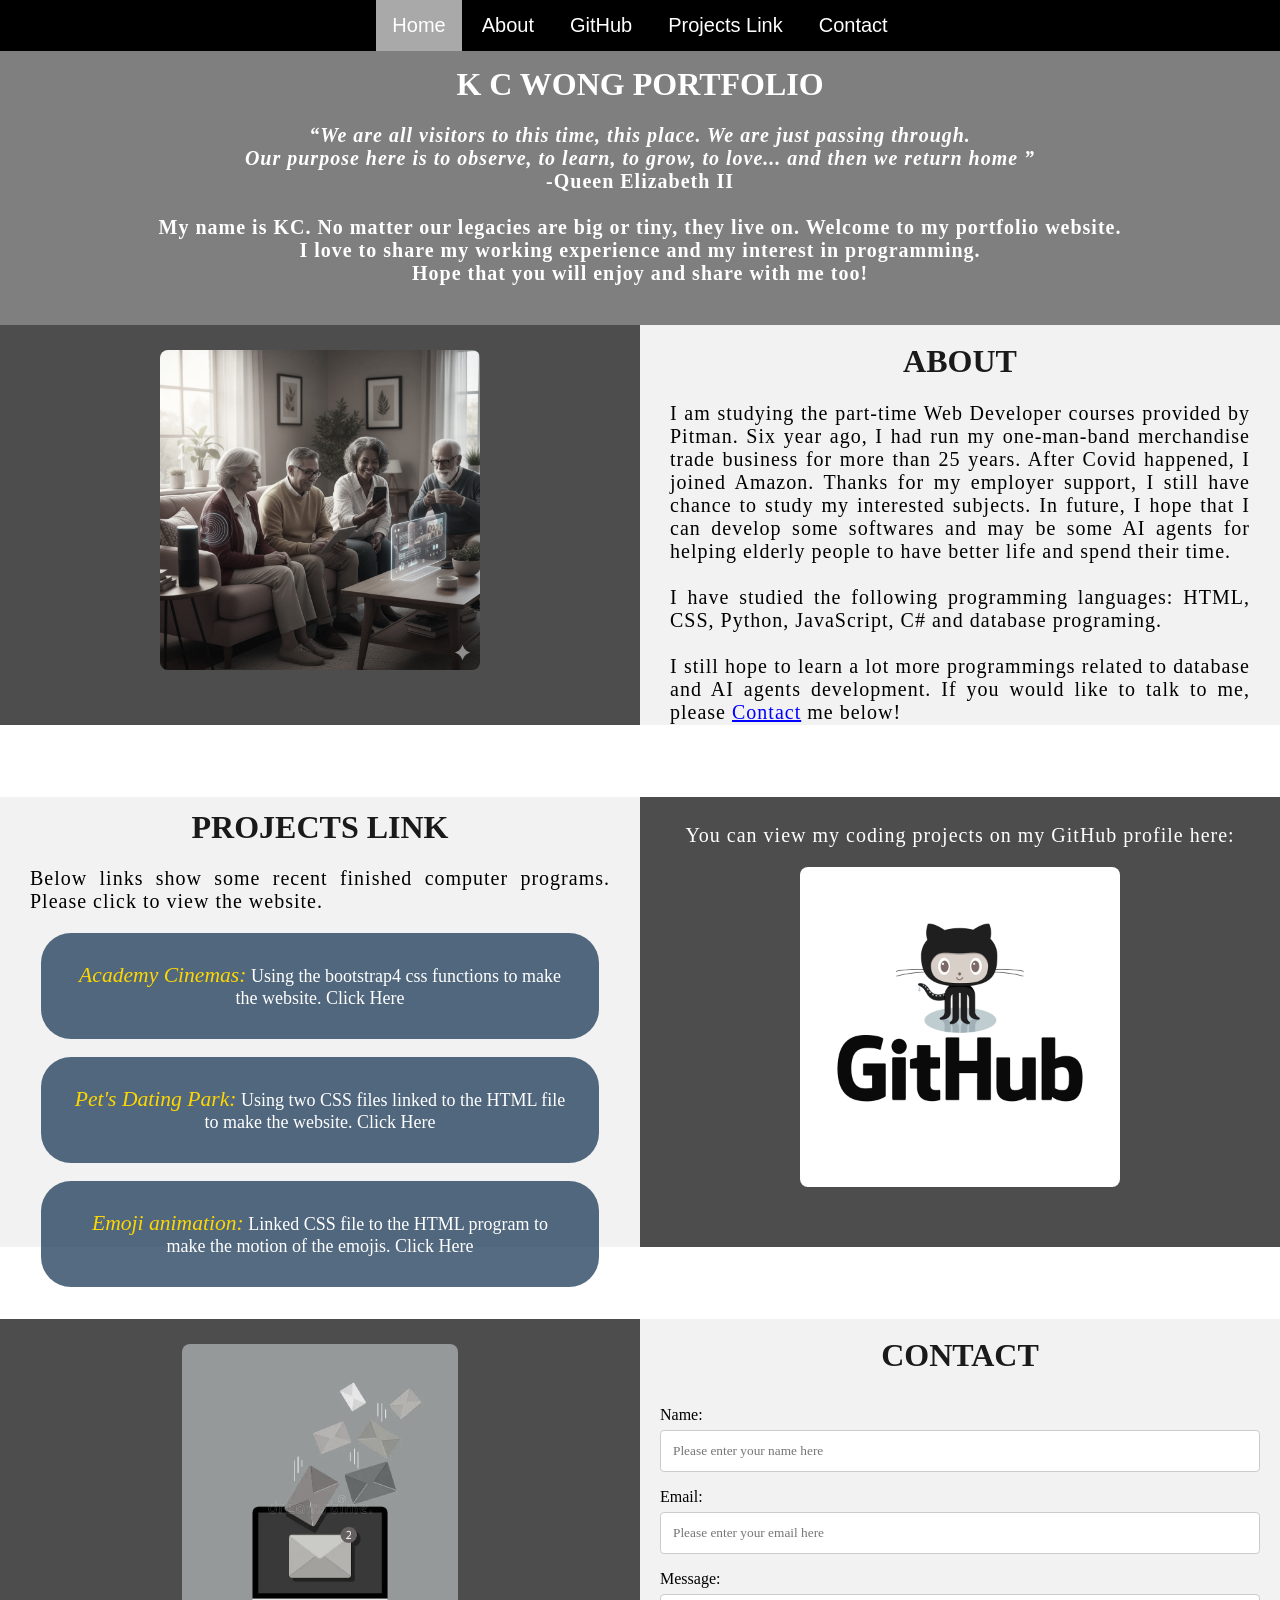
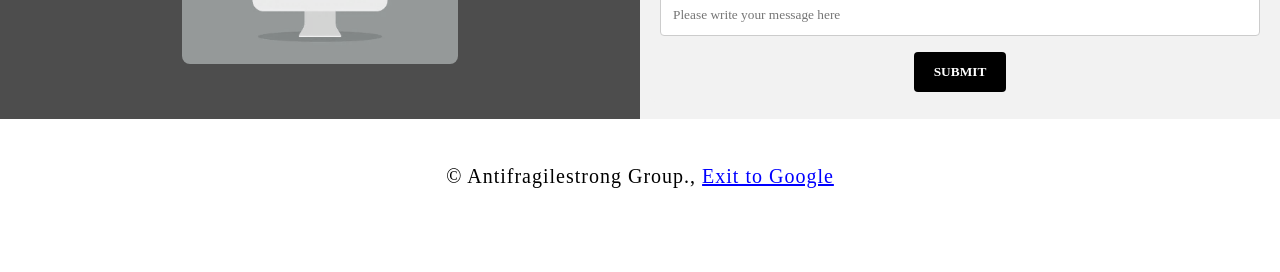
==== index.html @ 7078ecfb "Add a portfolio site Add KC Wong's Portfolio website to Github." ====
<!DOCTYPE html>
<html>
    <!--Head-->
    <head>
        <meta charset="UTF-8">
        <meta name="viewport" content="width=device-width" />
        <title>KC Wong Portfolio</title>
        <link rel="stylesheet" type="text/css" href="./css/portfolio.css">
    </head>

    <!--Body-->
    <body class="Background">
        
        <!--Navbar-->
        <div class="Navbar">
            <a class="active" href="#Home">Home</a>
            <a href="#About">About</a>
            <a href="#GitHub">GitHub</a>
            <a href="#ProjectsLink">Projects Link</a>
            <a href="#Contact">Contact</a>
        </div>

        <!--Breaks inserted to add space between navbar and the first heading-->
        <br>
        <br>

        <!--Background video-->
        <div id="Home">
            <video autoplay muted loop id="Typing_Video">
                <source src="./images/video/Mount.mp4" type="video/mp4">
                <!--Display message if video fails to run-->
                Your browser does not support HTML5 video.
            </video>
        </div>

        <!--Video text-->
        <div class="Video_Text">
            <h1 class="white-text">K C Wong Portfolio</h1>
            <strong>
                <p class="center">
                    <q>We are all visitors to this time, this place. We are just passing through. 
                        <br>Our purpose here is to observe, to learn, to grow, to love... and then we return home
                    </q>
                    <br> -Queen Elizabeth II 
                    <br>
                    <br> My name is KC. No matter our legacies are big or tiny, they live on. Welcome to my portfolio website. 
                    <br> I love to share my working experience and my interest in programming.
                    <br> Hope that you will enjoy and share with me too! 
                </p>
            </strong>
        </div>

        <!--About section-->
        <div class="Row" id="About">
            <!--Left column-->
            <div class="Column_2">
                <img src="./images/ElderlyAI.png" alt="Elderly ai picture">
            </div>
            <!--Right column-->
            <div class="Column_1">
                <h1>About</h1>
                <p>
                    I am studying the part-time Web Developer courses provided by Pitman. Six year ago, I had run my one-man-band merchandise trade business for more than 25 years. After Covid happened, I joined Amazon. Thanks for my employer support, I still have chance to study my interested subjects. In future, I hope that I can develop some softwares and may be some AI agents for helping elderly people to have better life and spend their time.  
                    <br>
                    <br>I have studied the following programming languages: HTML, CSS, Python, JavaScript, C# and database programing. 
                    <br>
                    <br>I still hope to learn a lot more programmings related to database and AI agents development. If you would like to talk to me, please <a href="#Contact">Contact</a> me below!
                </p>
            </div>
        </div>


        <div class="Row">
           <br>
           <br>
           <br>
           <br>
        </div>


        <!--GitHub section-->
        <div class="Row" id="ProjectsLink" id="GitHub">
            <!--Left column-->
            <div class="Column_1 Column_tall">
                 <div class="submenu">
                        <h1>Projects Link</h1>
                        <p>Below links show some recent finished computer programs. Please click to view the website.</p>
                        <a href="./bootstrap4_project/academy_cinemas.html" class="button-link" target="_blank"><span style="font-size: larger; color: gold; font-style: italic;">Academy Cinemas:</span> Using the bootstrap4 css functions to make the website.   Click Here</a>
                        <br>
                        <a href="./HTML_and_CSS/index.html" class="button-link" target="_blank"><span style="font-size: larger; color: gold; font-style: italic;">Pet's Dating Park:</span> Using two CSS files linked to the HTML file to make the website.   Click Here</a>
                        <br>
                        <a href="./project/basic_css_demo_1.html" class="button-link" target="_blank"><span style="font-size: larger; color: gold; font-style: italic;">Emoji animation:</span> Linked CSS file to the HTML program to make the motion of the emojis.   Click Here</a>
                </div>                    
            </div>
        
          
            <!--Right column-->
            <div class="Column_2 Column_tall" id="GitHub">
                <p class="center white-text">You can view my coding projects on my GitHub profile here:</p>
                <a href="https://github.com/antifragilestong" target="_blank"><img height="50%" src="./images/GitHub.png" alt="GitHub Logo"></a>
            </div>
        </div>

        <div class="Row">
           <br>
           <br>
           <br>
           <br>
        </div>




        <!--Contact section-->
        <div class="Row" id="Contact">
            <!--Contact image, left column-->
            <div class="Column_2">
                <img src="./images/emailbox.png" alt="Contact_Image">
            </div>
            <!--Contact form, right column-->
            <div class="Column_1">
                <h1>Contact</h1>
                <!--This specifies where and how to send the form data; we are leaving it blank-->
                <form action="https://formspree.io/f/xbdzvqbn" method="POST"> <!-- Here we are utilizing a 3rd party service to submit the contact form data, insert your formspree endpoint in the action attribute -->
                    <label>Name:</label>
                        <input type="text" id="Name" name="Name" placeholder="Please enter your name here">
                    <label>Email:</label>
                        <input type="text" id="Email" name="Email" placeholder="Please enter your email here">
                    <label>Message:</label>
                        <input type="text" id="Message" name="Message" placeholder="Please write your message here">
                        <input type="submit" value="SUBMIT">
                </form>
            </div>
        </div>

        <!--Footer section-->
        <footer>
            <p>
                <p class="center">&copy Antifragilestrong Group., <a href="https://www.Google.com/" target="_blank">Exit to Google</a></p>
                <br>
            </p>
        </footer>
    </body>
</html>
---- css/portfolio.css ----
/***** GENERAL STYLING *****/
/* Body */
body {
    margin: 0%  /* This ensures our site displays all the way to the edge of the browser screen */
}

/* Heading 1 elements */
h1 {
    text-transform: uppercase; /* Capitalizing all h1 headings */
    font-family: "Trebuchet MS", Optima; /* Sets the font family of all h1 headings */
    text-align: center; /* Centering all h1 elements */
    margin-top: 0.8%; /* Adds a small margin above h1 elements */
    color: #1a1a1a; 
}

/* Heading 1 element hover effect */
h1:hover {
    filter: grayscale(5%); /* Adds a slightly gray filter to the h1 headings when hovered over */
    transform: scale(1.1); /* When the h1 elements are hovered over they increase in size by 1.1 */
    transition: transform 1s; /* This causes the transformation to last 1 second */
}

/* Styling for portfolio title text */
.white-text {
    color: #fff; /* This is used to change the color of the portfolio title text */
}

/* Paragraph elements */
p {
    font-family: Perpetua, Rockwell Extra Bold;
    text-align: justify; /* Justify text within paragraph elements */
    letter-spacing: 1px; /* This expands the text slightly */
    font-size: 20px;
    padding-left: 20px; /* Adds padding to the left of the paragraph element */
    padding-right: 20px; /* Adds padding to the right of the paragraph element */
}

/* Paragraph element hover effect */
p:hover {
    transition: transform 1s; /* This makes the transform effect last 1 second */
	transform: scale(1.01); /* This makes the paragraphs increase slightly in size when hovered over */
}

/* Center class - this applies to all elements with the class "center" */
.center {
    text-align: center; /* This center aligns the text */
}

/* Center class hover effect - This only affects the quote, github link, and footer */
.center:hover {
    transition: transform 2s; /* This makes the transform effect last 2 seconds */
    transform: scale(1.1); /* This makes the elements with class "center" increase in size by 1.1 when hovered over */
}

/* Anchor elements */
a {
    color: blue; /* This ensures all links are blue */
}

/* Quotation elements */
q {
    font-style: italic; /* This makes the quote italicized */
}

/* Image elements */
img {
    filter: grayscale(75%); /* This rids our pictures of 75% of their color */
    border-radius: 8px; /* Gives all images slightly rounded corners */
    max-width: 100%; /* Ensures all images stay within the width of their container */
    height: 320px; /* Sets the height of all images */
    display: block; /* By specifying block display we can ensure our images are able to be centered */
    margin-left: auto; /* In combination with "margin-right: auto" this centers all images */
    margin-right: auto;
}

/* Image element hover effects */
img:hover {
	filter: grayscale(0%);  /* Brings back most of the image's color when hovered over */
    transition: transform 1s; /* Transition lasts 1 second */
	transform: scale(1.1); /* Image is increased slightly when hovered over */
}

/* The @media rule is used in media queries to apply different styles for different media/types of devices */
/* On screens 576px and smaller the images will be 100px tall and centered vertically in the column */
@media screen and (max-width: 576px) {
    img {
        height: 100px;
        margin-top: 60px;
    }
}

/* Styling for footer element */
footer {
    padding: 2%; /* This gives the footer padding that is equal to 2% of the width of the element's area */
    background-color: white;
}
/***** END OF GENERAL STYLING *****/

/***** NAVBAR STYLING *****/
.Navbar {
    overflow: hidden; /* This ensures that any content that overflows beyond the boundary of our nav bar is not displayed */
    background-color: black; /* This colors the navbar black */
    position: fixed; /* This keeps the navbar at the top of the screen as we scroll */
    top: 0; /* This ensures no space is displayed above the navbar */
    width: 100%; /* This makes the navbar span the entire width of the page */
    z-index: 100; /* This ensures other elements don't display over the navbar */
    -webkit-animation: moveNav 1.2s; /* This applies the moveNav animation below for Safari 4.0 - 8.0 */
    animation: moveNav 1.2s; /* This applies the moveNav animation for all other browsers */
    text-align: center;
    display: block;
    margin: 0% auto;      /*center alignment*/
    max-height: 340px;

    /*
    max-height: 340px;
    margin: 0% auto;      /*center alignment*/
    /*
    content: " ";
    width: 100%;
    position: fixed;
    z-index: 100;

    */


}

/* moveNav animation effect for moving the nav bar in from the left of the screen */
@keyframes moveNav {
    from {left: -100vw;} /* The navbar is starting off screen to the left */
    to {left: 0vw;} /* This moves the navbar into place on the screen */
}

/* Navbar links */
.Navbar a {
    float: none ; /* This specifies that the text floats on the left on the navbar */
    display: inline-block; /* This ensures that other text will be displayed on the same line or row, instead of a new line */
    color: white; /* This is the font color for text on our navbar */
    padding: 14px 16px; /* This adds padding around our text */
    text-decoration: none; /* This gets rid of the underlines under the text on our navbar */
    font-family: Avant Garde, Helvetica; /* This specifies the font family for text on our navbar */
    font-size: 20px; /* This specifies the font size for text on our navbar */
    text-align: center; /* This centers the text within its container */
    position: relative; /* This sets the text relative to its normal positioning, allowing us to use the animation below */
    -webkit-animation: moveNavText 1s; /* Animation for Safari 4.0 - 8.0 */
    animation: moveNavText 1s; /* Applies the moveNavText animation for 5.75s */ 
}

/* moveNavText animation effect for moving the navbar text from above the view to the navbar */
@keyframes moveNavText {
    from {top: -100vw;} /* This sets the navbar text 100% above the viewport */
    to {top: 0vw;} /* This lowers the navbar text onto the navbar */
}

/* Screens 576px and smaller will display navbar links equally distributed */
@media screen and (max-width: 576px) {
    .Navbar a{
        width: 25%; /* This makes each link take up 1/4 of the navbar */
        font-size: 12px;
    }
}

/* Navbar hover effects */
.Navbar a:hover {
    background-color: #f4f4f4; /* Defines the background color that will display when you hover over the link */
    color: black; /* This defines the font color that will display when navbar a elements are hovered over */
    font-weight: bold; /* This makes the text on the navbar bold when hovered over */
}

/* Navbar home button */
.Navbar a.active { /* This targets the a element on the navbar with the "active" class */
    background-color: darkgray;
}
/***** END OF NAVBAR STYLING *****/

/***** VIDEO STYLING *****/
/* Formatting for background video */
#Typing_Video {
    position: fixed; /* This fixes the video to the page */
    left: 0%; /* This ensures there is no space between the edge of the video and the edge of the page */
    bottom:0%; /* This ensures no space between the bottom of the video and the bottom of the page */
    min-width: 100%; /* This ensures the video is displayed across the full width of the page */
    z-index: -1; /* This places the video behind the other elements on the page */
}

/* Screens that are 576px and smaller will not display the background video */
@media screen and (max-width: 576px) {
    #Typing_Video {
        display: none;
    }
}

/* Texts over the video */
.Video_Text {
    background: rgba(0, 0, 0, 0.5); /* This provides a semi-transparent background for the text to sit over */
    color: white; /* Makes the font color white */
    width: 100%; /* Ensures the video-text container fills the width of the video */
    padding: 20px; /* This adds padding around the video-text container so that the background goes slightly beyond the text */
    position: relative; /* This sets the text relative to its normal positioning, allowing us to use the animation below */
    -webkit-animation: moveVideoText 3s;
    animation: moveVideoText 3s;
}

/* This animation effect causes the overlay video text to move up from the bottom of the page upon page load */
@keyframes moveVideoText {
    from {top: -100vw;} /* This sets the position of the video text to above the viewport */
    to {top: 0vw;} /* This moves the video text to the normal positioning on the viewport */
}
/***** END OF VIDEO STYLING *****/

/***** TABLE STYLING -  this section covers the styling of the columns and rows within the table *****/
* { /* The asterisk is a universal selector that applies this effect to all elements on the page */
    box-sizing: border-box; /* This creates a box with a border within which we will place most of our text */
} 

.submenu {}
   
    


.Column_1 {
    float: left;
    width: 50%; /* This ensures the column takes up half of the page width */
    padding: 10px;
    padding-top: 1%; /* This ensures there is space between the top of the column and our headings */
    height: 400px; /* This sets the height of the column to 400px -  this may need to be adjusted depending on the text you enter */
    background-color: #f2f2f2; /* Sets the background color of the columns with class Column_1 */
}

/* Screens 576px and smaller will display a scroll bar if the text overflows the column height */
@media screen and (max-width: 576px) {
    .Column_1 {
        overflow: auto;
    }
}

.Column_2 {
    float: left;
    width: 50%;
    padding: 10px;
    padding-top: 1.9%;
    height: 400px;
    background-color: #4d4d4d;
}

/* This class is applied to the columns in the final row, overriding the height and padding to provide more room for the contact form  while keeping the rest of the formatting from Column_1 or Column_2 */
.Column_tall {
    padding-top: 0.5%;
    height: 450px;
}

/* This inserts something after the content of selected elements (in this case the elements with class "Row") */
.Row:after {
	content: ""; /* By leaving this blank, we are allowing the footer (covered lower down) to be displayed - removing it makes the footer overwrite a column */
	display: table; /* The display property specifies the type of display behavior; the table value tells the browser to treat the element as a table */
	clear: both; /* This clears any other elements from floating on the left or the right of an element */
}
/***** END OF TABLE STYLING *****/

/***** CONTACT FORM STYLING *****/
/* input[type=text] targets all text input sections of the contact form */
input[type=text] {
    width: 100%; /* Each input box covers the full width of the container */
    padding: 12px; /* Adds padding within the text box */
    border: 1px solid #ccc; /* Setting a solid border and its color */
    border-radius: 4px; /* Slightly rounds the corners of the text box border */
    box-sizing: border-box; /* This creates a box with a border around the contact form input boxes */
    margin-top: 6px; /* Adds a margin to the top of the text box */
    margin-bottom: 16px; /* Adds a margin to the bottom of the text box */
    resize: vertical; /* This allows the user to resize the text boxes vertically */
    font-family: Perpetua, Rockwell Extra Bold;
}

/* Hover effects for input boxes */
input[type=text]:hover {
    box-shadow: 0 0 5px #00004d inset; /* This creates a blue shadow in the text box when hovered over by the user */
}

/* Submit button */
input[type=submit] {
    background-color: black; /* Sets the background color of the submit button to black */
    color: white; /* Sets the font color of the Submit button to white */
    font-weight: bold; /* Makes the font of the submit button bold */
    padding: 12px 20px; /* Adds padding to the submit button */
    border: none; /* Removes the border from the submit button */
    border-radius: 4px; /* Gives the submit button the same rounded corners as the text boxes */
    cursor: pointer; /* Changes the cursor to pointer when over the submit button */
    display: block; /* Allows the submit button to be centered */
    margin-left: auto; /* In combination with "margin-right: auto" this will center the submit button */
    margin-right: auto;
    font-family: Perpetua, Rockwell Extra Bold;
}

/* Hover effect for submit button */
input[type=submit]:hover {
    background-color: white; /* Turns the background of the submit button white when the user hovers over it */
    color: black; /* Turns the font black when hovered over */
    transform: scale(1.5); /* Makes the button increase 1.5 times in size */
    transition: transform 1.5s; /* Makes the transform effect last 1.5 seconds */
}

/* Form element */
form {
    border-radius: 5px; /* Rounds the corners of the contact form */
    background-color: #f2f2f2; 
    padding: 10px; /* Adds padding to the contact form */
    font-family: "Trebuchet MS", Optima;
}
/***** END OF CONTACT FORM STYLING *****/

.button-link {
  display: block;
  padding: 30px 30px;
  background-color: #072849af;
  color: white;
  text-decoration: none; /* Removes underline */
  border-radius: 30px;
  text-align: center;
  font-size:large;
  margin-left: 5%;
  margin-right: 5%;
}
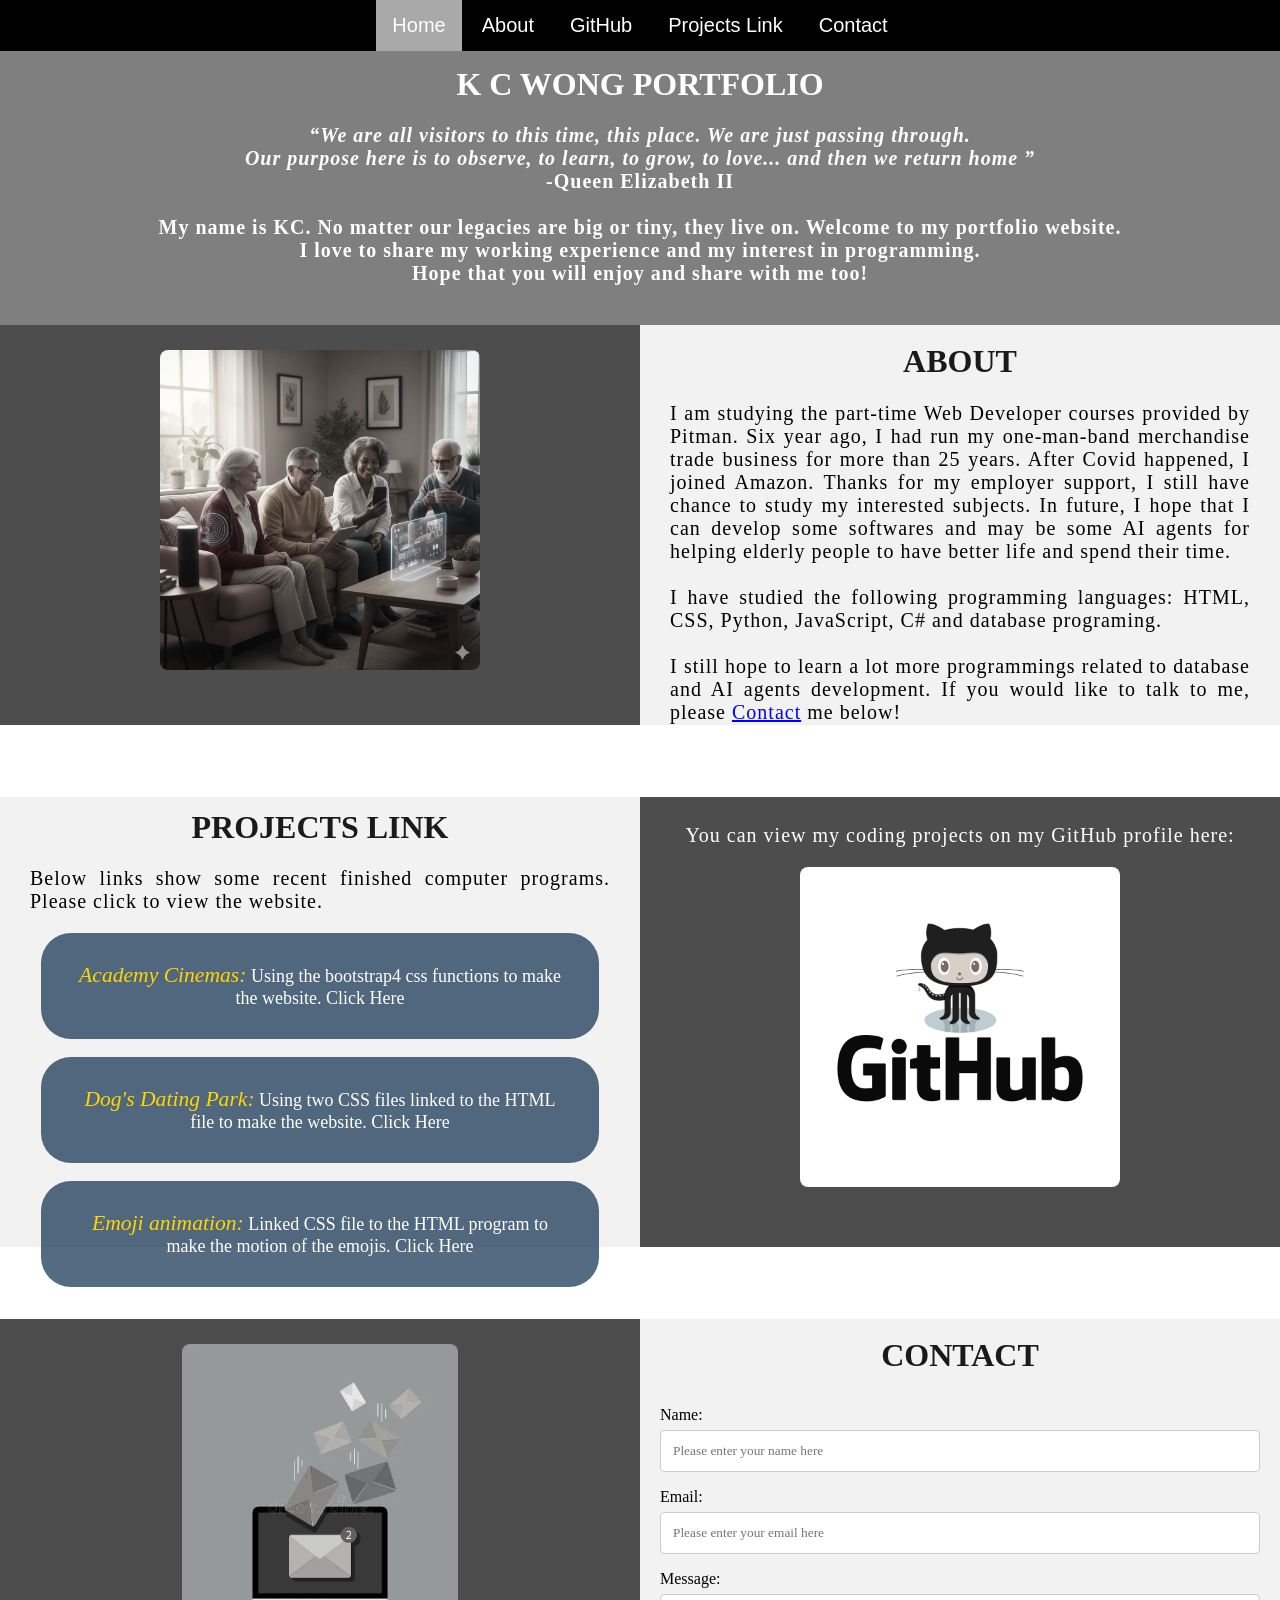
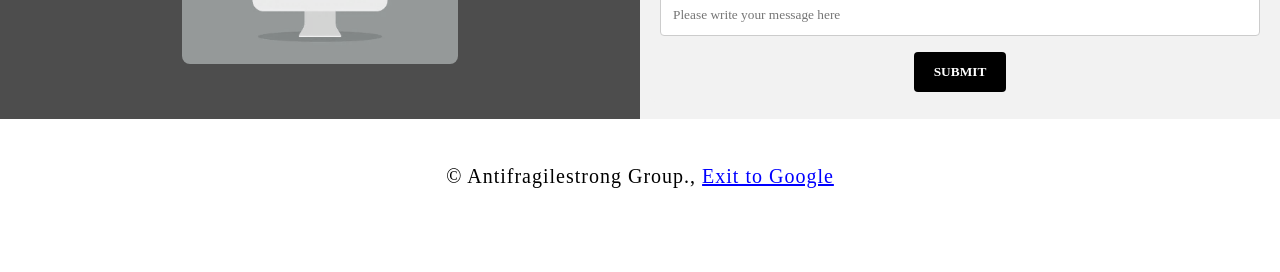
==== commit 09a0e80b: "update websites" ====
--- a/index.html
+++ b/index.html
@@ -87,7 +87,7 @@
                         <p>Below links show some recent finished computer programs. Please click to view the website.</p>
                         <a href="./bootstrap4_project/academy_cinemas.html" class="button-link" target="_blank"><span style="font-size: larger; color: gold; font-style: italic;">Academy Cinemas:</span> Using the bootstrap4 css functions to make the website.   Click Here</a>
                         <br>
-                        <a href="./HTML_and_CSS/index.html" class="button-link" target="_blank"><span style="font-size: larger; color: gold; font-style: italic;">Pet's Dating Park:</span> Using two CSS files linked to the HTML file to make the website.   Click Here</a>
+                        <a href="./HTML_and_CSS/index.html" class="button-link" target="_blank"><span style="font-size: larger; color: gold; font-style: italic;">Dog's Dating Park:</span> Using two CSS files linked to the HTML file to make the website.   Click Here</a>
                         <br>
                         <a href="./project/basic_css_demo_1.html" class="button-link" target="_blank"><span style="font-size: larger; color: gold; font-style: italic;">Emoji animation:</span> Linked CSS file to the HTML program to make the motion of the emojis.   Click Here</a>
                 </div>                    
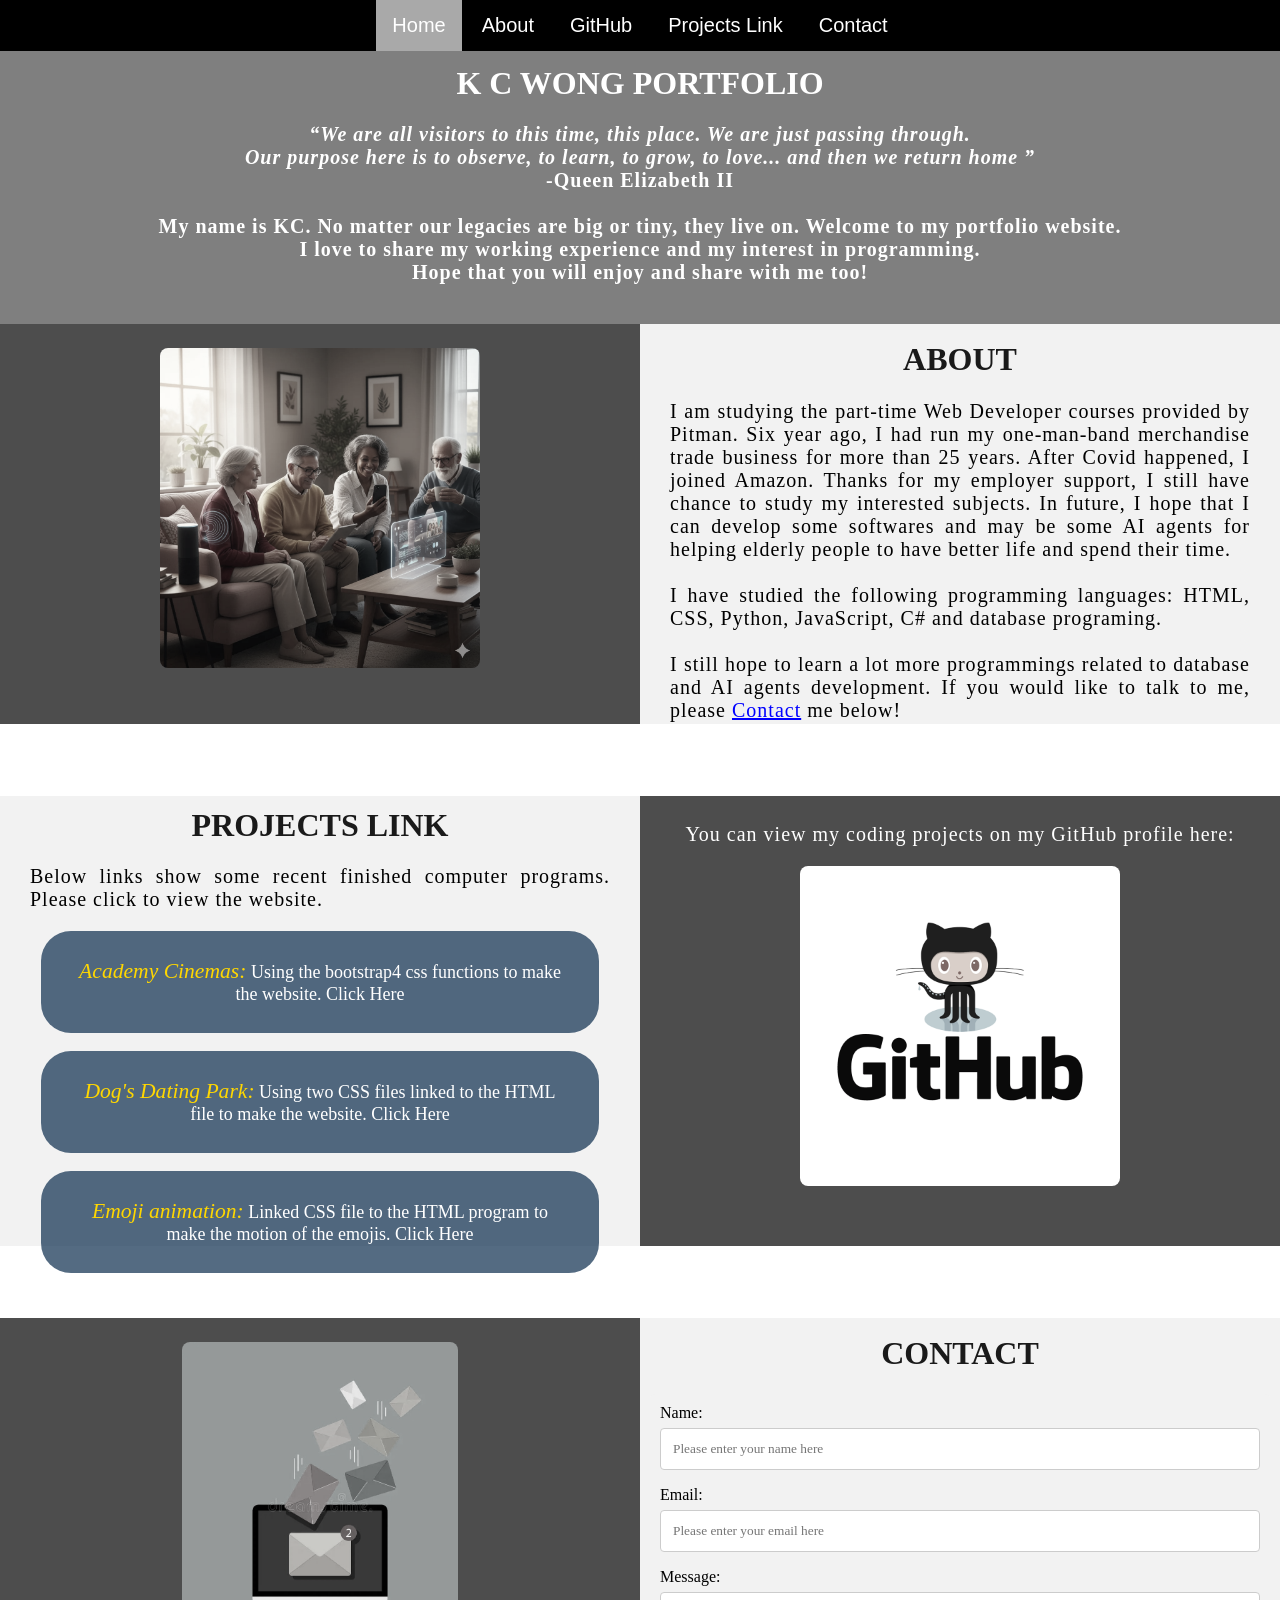
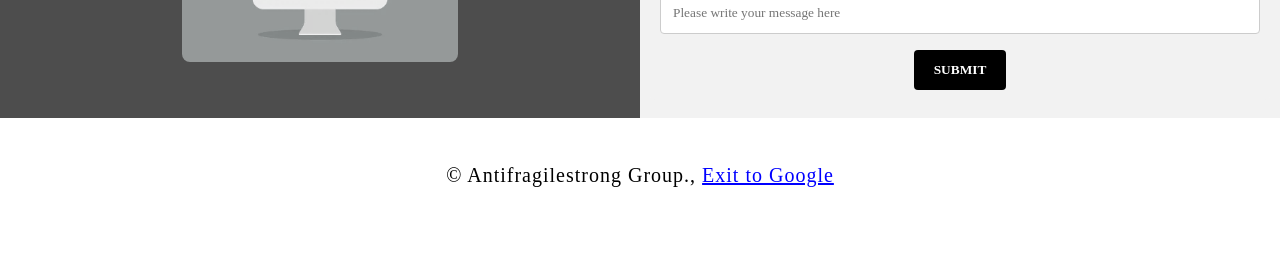
==== commit cf33ce68: "add websites" ====
--- a/index.html
+++ b/index.html
@@ -5,7 +5,7 @@
         <meta charset="UTF-8">
         <meta name="viewport" content="width=device-width" />
         <title>KC Wong Portfolio</title>
-        <link rel="stylesheet" type="text/css" href="./css/portfolio.css">
+        <link rel="stylesheet" type="text/css" href="./stylesheet/portfolio.css">
     </head>
 
     <!--Body-->
@@ -85,11 +85,11 @@
                  <div class="submenu">
                         <h1>Projects Link</h1>
                         <p>Below links show some recent finished computer programs. Please click to view the website.</p>
-                        <a href="./bootstrap4_project/academy_cinemas.html" class="button-link" target="_blank"><span style="font-size: larger; color: gold; font-style: italic;">Academy Cinemas:</span> Using the bootstrap4 css functions to make the website.   Click Here</a>
+                        <a href="academy_cinemas.html" class="button-link" target="_blank"><span style="font-size: larger; color: gold; font-style: italic;">Academy Cinemas:</span> Using the bootstrap4 css functions to make the website.   Click Here</a>
                         <br>
-                        <a href="./HTML_and_CSS/index.html" class="button-link" target="_blank"><span style="font-size: larger; color: gold; font-style: italic;">Dog's Dating Park:</span> Using two CSS files linked to the HTML file to make the website.   Click Here</a>
+                        <a href="DDP_index.html" class="button-link" target="_blank"><span style="font-size: larger; color: gold; font-style: italic;">Dog's Dating Park:</span> Using two CSS files linked to the HTML file to make the website.   Click Here</a>
                         <br>
-                        <a href="./project/basic_css_demo_1.html" class="button-link" target="_blank"><span style="font-size: larger; color: gold; font-style: italic;">Emoji animation:</span> Linked CSS file to the HTML program to make the motion of the emojis.   Click Here</a>
+                        <a href="basic_css_demo_1.html" class="button-link" target="_blank"><span style="font-size: larger; color: gold; font-style: italic;">Emoji animation:</span> Linked CSS file to the HTML program to make the motion of the emojis.   Click Here</a>
                 </div>                    
             </div>
         
--- a/stylesheet/portfolio.css
+++ b/stylesheet/portfolio.css
@@ -0,0 +1,322 @@
+/***** GENERAL STYLING *****/
+/* Body */
+body {
+    margin: 0%  /* This ensures our site displays all the way to the edge of the browser screen */
+}
+
+/* Heading 1 elements */
+h1 {
+    text-transform: uppercase; /* Capitalizing all h1 headings */
+    font-family: "Trebuchet MS", Optima; /* Sets the font family of all h1 headings */
+    text-align: center; /* Centering all h1 elements */
+    margin-top: 0.7%; /* Adds a small margin above h1 elements */
+    color: #1a1a1a; 
+}
+
+/* Heading 1 element hover effect */
+h1:hover {
+    filter: grayscale(5%); /* Adds a slightly gray filter to the h1 headings when hovered over */
+    transform: scale(1.1); /* When the h1 elements are hovered over they increase in size by 1.1 */
+    transition: transform 1s; /* This causes the transformation to last 1 second */
+}
+
+/* Styling for portfolio title text */
+.white-text {
+    color: #fff; /* This is used to change the color of the portfolio title text */
+}
+
+/* Paragraph elements */
+p {
+    font-family: Perpetua, Rockwell Extra Bold;
+    text-align: justify; /* Justify text within paragraph elements */
+    letter-spacing: 1px; /* This expands the text slightly */
+    font-size: 20px;
+    padding-left: 20px; /* Adds padding to the left of the paragraph element */
+    padding-right: 20px; /* Adds padding to the right of the paragraph element */
+}
+
+/* Paragraph element hover effect */
+p:hover {
+    transition: transform 1s; /* This makes the transform effect last 1 second */
+	transform: scale(1.01); /* This makes the paragraphs increase slightly in size when hovered over */
+}
+
+/* Center class - this applies to all elements with the class "center" */
+.center {
+    text-align: center; /* This center aligns the text */
+}
+
+/* Center class hover effect - This only affects the quote, github link, and footer */
+.center:hover {
+    transition: transform 2s; /* This makes the transform effect last 2 seconds */
+    transform: scale(1.1); /* This makes the elements with class "center" increase in size by 1.1 when hovered over */
+}
+
+/* Anchor elements */
+a {
+    color: blue; /* This ensures all links are blue */
+}
+
+/* Quotation elements */
+q {
+    font-style: italic; /* This makes the quote italicized */
+}
+
+/* Image elements */
+img {
+    filter: grayscale(75%); /* This rids our pictures of 75% of their color */
+    border-radius: 8px; /* Gives all images slightly rounded corners */
+    max-width: 100%; /* Ensures all images stay within the width of their container */
+    height: 320px; /* Sets the height of all images */
+    display: block; /* By specifying block display we can ensure our images are able to be centered */
+    margin-left: auto; /* In combination with "margin-right: auto" this centers all images */
+    margin-right: auto;
+}
+
+/* Image element hover effects */
+img:hover {
+	filter: grayscale(0%);  /* Brings back most of the image's color when hovered over */
+    transition: transform 1s; /* Transition lasts 1 second */
+	transform: scale(1.1); /* Image is increased slightly when hovered over */
+}
+
+/* The @media rule is used in media queries to apply different styles for different media/types of devices */
+/* On screens 576px and smaller the images will be 100px tall and centered vertically in the column */
+@media screen and (max-width: 576px) {
+    img {
+        height: 100px;
+        margin-top: 60px;
+    }
+}
+
+/* Styling for footer element */
+footer {
+    padding: 2%; /* This gives the footer padding that is equal to 2% of the width of the element's area */
+    background-color: white;
+}
+/***** END OF GENERAL STYLING *****/
+
+/***** NAVBAR STYLING *****/
+.Navbar {
+    overflow: hidden; /* This ensures that any content that overflows beyond the boundary of our nav bar is not displayed */
+    background-color: black; /* This colors the navbar black */
+    position: fixed; /* This keeps the navbar at the top of the screen as we scroll */
+    top: 0; /* This ensures no space is displayed above the navbar */
+    width: 100%; /* This makes the navbar span the entire width of the page */
+    z-index: 100; /* This ensures other elements don't display over the navbar */
+    -webkit-animation: moveNav 1.2s; /* This applies the moveNav animation below for Safari 4.0 - 8.0 */
+    animation: moveNav 1.2s; /* This applies the moveNav animation for all other browsers */
+    text-align: center;
+    display: block;
+    margin: 0% auto;      /*center alignment*/
+    max-height: 340px;
+
+    /*
+    max-height: 340px;
+    margin: 0% auto;      /*center alignment*/
+    /*
+    content: " ";
+    width: 100%;
+    position: fixed;
+    z-index: 100;
+
+    */
+
+
+}
+
+/* moveNav animation effect for moving the nav bar in from the left of the screen */
+@keyframes moveNav {
+    from {left: -100vw;} /* The navbar is starting off screen to the left */
+    to {left: 0vw;} /* This moves the navbar into place on the screen */
+}
+
+/* Navbar links */
+.Navbar a {
+    float: none ; /* This specifies that the text floats on the left on the navbar */
+    display: inline-block; /* This ensures that other text will be displayed on the same line or row, instead of a new line */
+    color: white; /* This is the font color for text on our navbar */
+    padding: 14px 16px; /* This adds padding around our text */
+    text-decoration: none; /* This gets rid of the underlines under the text on our navbar */
+    font-family: Avant Garde, Helvetica; /* This specifies the font family for text on our navbar */
+    font-size: 20px; /* This specifies the font size for text on our navbar */
+    text-align: center; /* This centers the text within its container */
+    position: relative; /* This sets the text relative to its normal positioning, allowing us to use the animation below */
+    -webkit-animation: moveNavText 1s; /* Animation for Safari 4.0 - 8.0 */
+    animation: moveNavText 1s; /* Applies the moveNavText animation for 5.75s */ 
+}
+
+/* moveNavText animation effect for moving the navbar text from above the view to the navbar */
+@keyframes moveNavText {
+    from {top: -100vw;} /* This sets the navbar text 100% above the viewport */
+    to {top: 0vw;} /* This lowers the navbar text onto the navbar */
+}
+
+/* Screens 576px and smaller will display navbar links equally distributed */
+@media screen and (max-width: 576px) {
+    .Navbar a{
+        width: 25%; /* This makes each link take up 1/4 of the navbar */
+        font-size: 12px;
+    }
+}
+
+/* Navbar hover effects */
+.Navbar a:hover {
+    background-color: #f4f4f4; /* Defines the background color that will display when you hover over the link */
+    color: black; /* This defines the font color that will display when navbar a elements are hovered over */
+    font-weight: bold; /* This makes the text on the navbar bold when hovered over */
+}
+
+/* Navbar home button */
+.Navbar a.active { /* This targets the a element on the navbar with the "active" class */
+    background-color: darkgray;
+}
+/***** END OF NAVBAR STYLING *****/
+
+/***** VIDEO STYLING *****/
+/* Formatting for background video */
+#Typing_Video {
+    position: fixed; /* This fixes the video to the page */
+    left: 0%; /* This ensures there is no space between the edge of the video and the edge of the page */
+    bottom:0%; /* This ensures no space between the bottom of the video and the bottom of the page */
+    min-width: 100%; /* This ensures the video is displayed across the full width of the page */
+    z-index: -1; /* This places the video behind the other elements on the page */
+}
+
+/* Screens that are 576px and smaller will not display the background video */
+@media screen and (max-width: 576px) {
+    #Typing_Video {
+        display: none;
+    }
+}
+
+/* Texts over the video */
+.Video_Text {
+    background: rgba(0, 0, 0, 0.5); /* This provides a semi-transparent background for the text to sit over */
+    color: white; /* Makes the font color white */
+    width: 100%; /* Ensures the video-text container fills the width of the video */
+    padding: 20px; /* This adds padding around the video-text container so that the background goes slightly beyond the text */
+    position: relative; /* This sets the text relative to its normal positioning, allowing us to use the animation below */
+    -webkit-animation: moveVideoText 3s;
+    animation: moveVideoText 3s;
+}
+
+/* This animation effect causes the overlay video text to move up from the bottom of the page upon page load */
+@keyframes moveVideoText {
+    from {top: -100vw;} /* This sets the position of the video text to above the viewport */
+    to {top: 0vw;} /* This moves the video text to the normal positioning on the viewport */
+}
+/***** END OF VIDEO STYLING *****/
+
+/***** TABLE STYLING -  this section covers the styling of the columns and rows within the table *****/
+* { /* The asterisk is a universal selector that applies this effect to all elements on the page */
+    box-sizing: border-box; /* This creates a box with a border within which we will place most of our text */
+} 
+
+.submenu {}
+   
+    
+
+
+.Column_1 {
+    float: left;
+    width: 50%; /* This ensures the column takes up half of the page width */
+    padding: 10px;
+    padding-top: 1%; /* This ensures there is space between the top of the column and our headings */
+    height: 400px; /* This sets the height of the column to 400px -  this may need to be adjusted depending on the text you enter */
+    background-color: #f2f2f2; /* Sets the background color of the columns with class Column_1 */
+}
+
+/* Screens 576px and smaller will display a scroll bar if the text overflows the column height */
+@media screen and (max-width: 576px) {
+    .Column_1 {
+        overflow: auto;
+    }
+}
+
+.Column_2 {
+    float: left;
+    width: 50%;
+    padding: 10px;
+    padding-top: 1.9%;
+    height: 400px;
+    background-color: #4d4d4d;
+}
+
+/* This class is applied to the columns in the final row, overriding the height and padding to provide more room for the contact form  while keeping the rest of the formatting from Column_1 or Column_2 */
+.Column_tall {
+    padding-top: 0.5%;
+    height: 450px;
+}
+
+/* This inserts something after the content of selected elements (in this case the elements with class "Row") */
+.Row:after {
+	content: ""; /* By leaving this blank, we are allowing the footer (covered lower down) to be displayed - removing it makes the footer overwrite a column */
+	display: table; /* The display property specifies the type of display behavior; the table value tells the browser to treat the element as a table */
+	clear: both; /* This clears any other elements from floating on the left or the right of an element */
+}
+/***** END OF TABLE STYLING *****/
+
+/***** CONTACT FORM STYLING *****/
+/* input[type=text] targets all text input sections of the contact form */
+input[type=text] {
+    width: 100%; /* Each input box covers the full width of the container */
+    padding: 12px; /* Adds padding within the text box */
+    border: 1px solid #ccc; /* Setting a solid border and its color */
+    border-radius: 4px; /* Slightly rounds the corners of the text box border */
+    box-sizing: border-box; /* This creates a box with a border around the contact form input boxes */
+    margin-top: 6px; /* Adds a margin to the top of the text box */
+    margin-bottom: 16px; /* Adds a margin to the bottom of the text box */
+    resize: vertical; /* This allows the user to resize the text boxes vertically */
+    font-family: Perpetua, Rockwell Extra Bold;
+}
+
+/* Hover effects for input boxes */
+input[type=text]:hover {
+    box-shadow: 0 0 5px #00004d inset; /* This creates a blue shadow in the text box when hovered over by the user */
+}
+
+/* Submit button */
+input[type=submit] {
+    background-color: black; /* Sets the background color of the submit button to black */
+    color: white; /* Sets the font color of the Submit button to white */
+    font-weight: bold; /* Makes the font of the submit button bold */
+    padding: 12px 20px; /* Adds padding to the submit button */
+    border: none; /* Removes the border from the submit button */
+    border-radius: 4px; /* Gives the submit button the same rounded corners as the text boxes */
+    cursor: pointer; /* Changes the cursor to pointer when over the submit button */
+    display: block; /* Allows the submit button to be centered */
+    margin-left: auto; /* In combination with "margin-right: auto" this will center the submit button */
+    margin-right: auto;
+    font-family: Perpetua, Rockwell Extra Bold;
+}
+
+/* Hover effect for submit button */
+input[type=submit]:hover {
+    background-color: white; /* Turns the background of the submit button white when the user hovers over it */
+    color: black; /* Turns the font black when hovered over */
+    transform: scale(1.5); /* Makes the button increase 1.5 times in size */
+    transition: transform 1.5s; /* Makes the transform effect last 1.5 seconds */
+}
+
+/* Form element */
+form {
+    border-radius: 5px; /* Rounds the corners of the contact form */
+    background-color: #f2f2f2; 
+    padding: 10px; /* Adds padding to the contact form */
+    font-family: "Trebuchet MS", Optima;
+}
+/***** END OF CONTACT FORM STYLING *****/
+
+.button-link {
+  display: block;
+  padding: 28px 30px;
+  background-color: #072849af;
+  color: white;
+  text-decoration: none; /* Removes underline */
+  border-radius: 30px;
+  text-align: center;
+  font-size:large;
+  margin-left: 5%;
+  margin-right: 5%;
+}
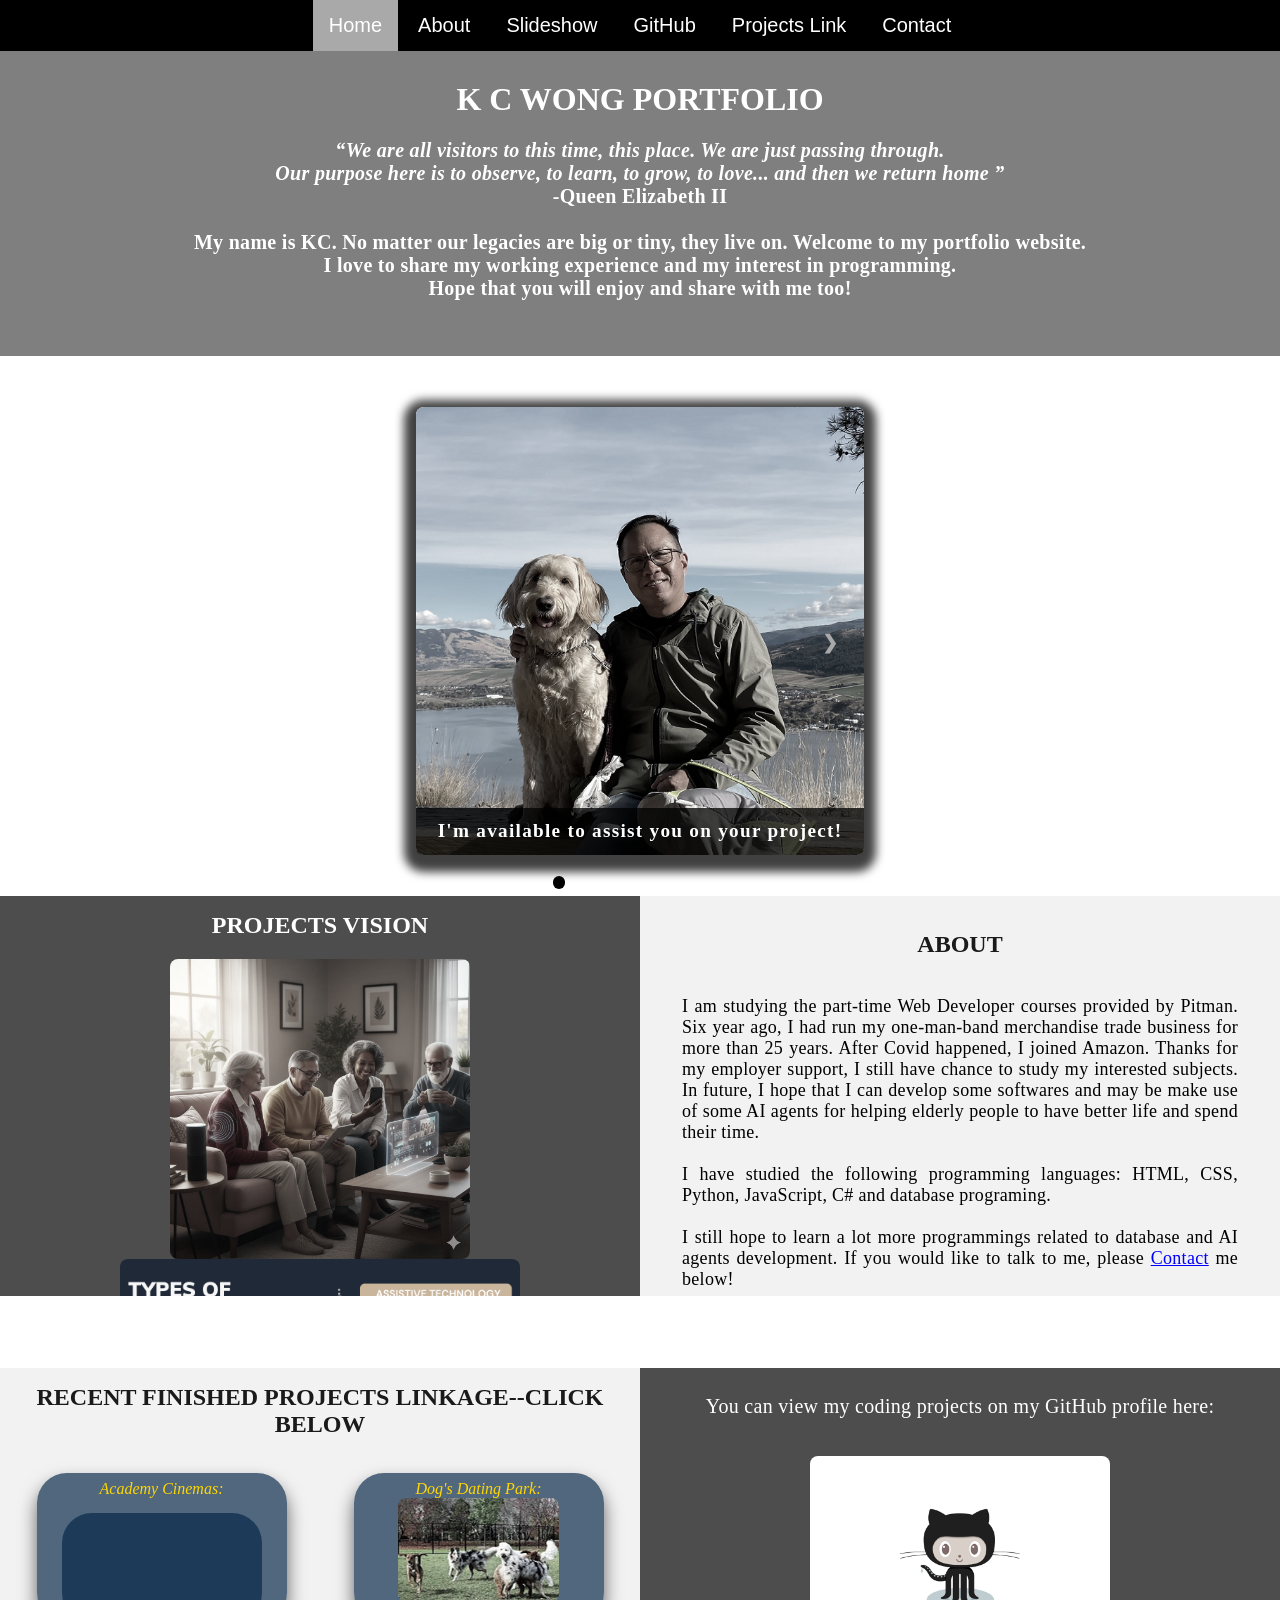
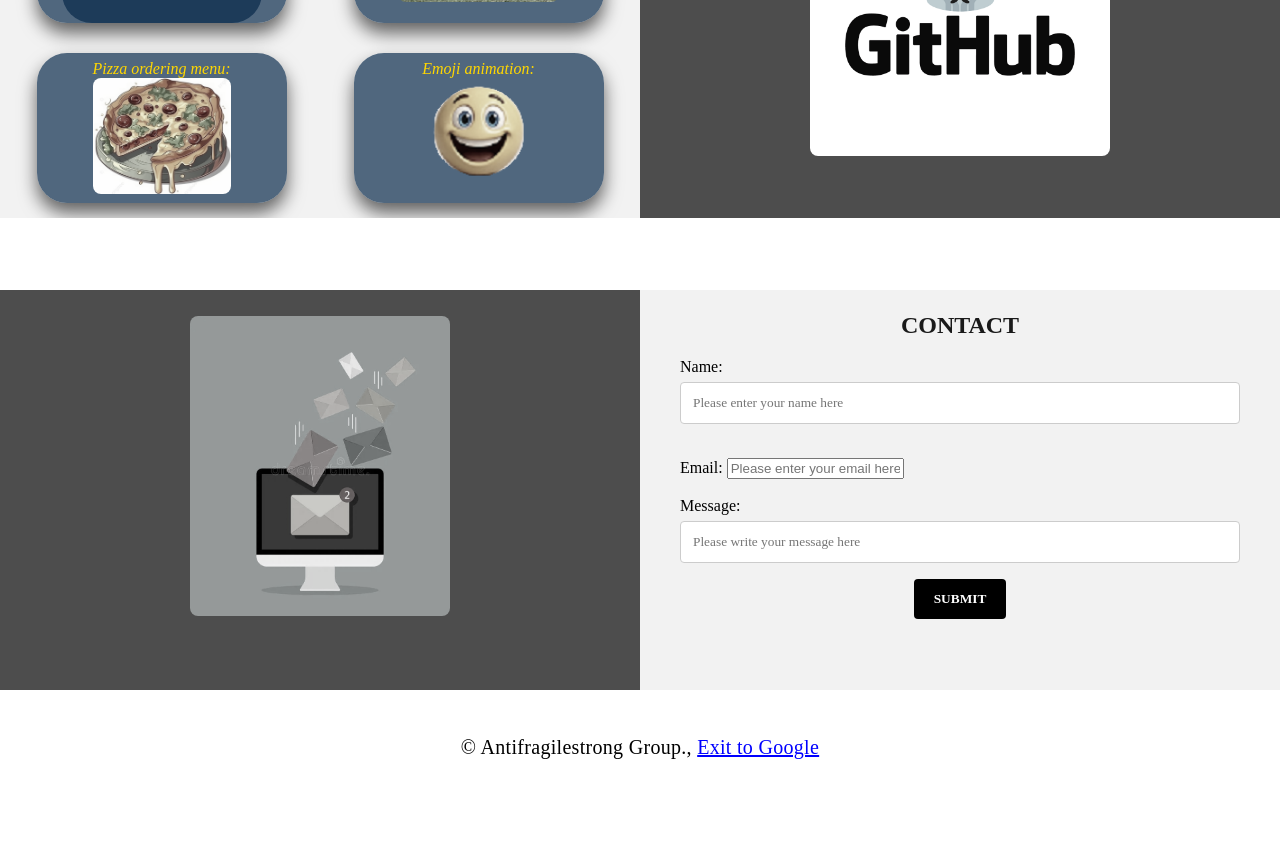
==== commit fc9192bf: "add coding to websites" ====
--- a/index.html
+++ b/index.html
@@ -6,6 +6,8 @@
         <meta name="viewport" content="width=device-width" />
         <title>KC Wong Portfolio</title>
         <link rel="stylesheet" type="text/css" href="./stylesheet/portfolio.css">
+    
+            
     </head>
 
     <!--Body-->
@@ -15,6 +17,8 @@
         <div class="Navbar">
             <a class="active" href="#Home">Home</a>
             <a href="#About">About</a>
+            <!-- New section added -->
+            <a href="#Slideshow">Slideshow</a>
             <a href="#GitHub">GitHub</a>
             <a href="#ProjectsLink">Projects Link</a>
             <a href="#Contact">Contact</a>
@@ -50,17 +54,99 @@
             </strong>
         </div>
 
+
+         <!-- Slideshow section added -->
+        <div id="Slideshow">
+            <div id="Slideshow_Background"> 
+                <div id="Slideshow_Container">
+                    <!-- Slide 1 of 8 -->
+                    <div class="mySlides fade">
+                        <img class="Slideshow_Images" src="./images/SquarePersonalPhoto.png" alt="Picture of yourself">
+                        <div class="text">I'm available to assist you on your project!</div>
+                    </div>
+                    <!-- Slide 2 of 8 -->
+                    <div class="mySlides fade">
+                        <img class="Slideshow_Images" src="images/HTML.png" alt="HTML, CSS, and JS logos"> 
+                        <div class="text">I am a full-stack software developer,<br> trained in: HTML,</div>
+                    </div>
+
+                     <!-- Slide 3 of 8 -->
+                    <div class="mySlides fade">
+                        <img class="Slideshow_Images" src="images/CSS_Bootstrap.png" alt="HTML, CSS, and JS logos"> 
+                        <div class="text">CSS, Bootstrap & JavaScript,</div>
+                    </div>
+
+
+                    <!-- Slide 4 of 8 -->
+                    <div class="mySlides fade">
+                        <img class="Slideshow_Images" src="./images/Python.png" alt="Python logo">
+                        <div class="text">the popular programming language Python,</div>
+                        
+                    </div>
+                    
+                    <!-- Slide 5 of 8 -->
+                    <div class="mySlides fade">
+                        <img class="Slideshow_Images" src="./images/C_Sharp_2_Certificate.png" alt="C# logo">
+                        <div class="text">C#, .NET Framework, ASP.NET, MVC, </div>
+                    </div>
+                    <!-- Slide 6 of 8 -->
+                    <div class="mySlides fade">
+                        <img class="Slideshow_Images" src="./images/SQL_and_Database.jpg" alt="SQL logo"> 
+                        <div class="text">as well as Database system learning,</div>
+                    </div>
+                    
+                     <!-- Slide 7 of 8 -->
+                    <div class="mySlides fade">
+                        <img class="Slideshow_Images" src="./images/ManagingSoftware.png" alt="SQL logo"> 
+                        <div class="text">and Software Development Management.</div>
+                    </div>
+                    
+                                      
+                    <!-- Slide 8 of 8 -->
+                    <div class="mySlides fade">
+                        <img class="Slideshow_Images" src="./images/emailbox_1.png" alt="Replace with a picture of your choosing"> 
+                        <div class="text"><a class="white-text contact" href="#Contact">Contact me now! Click here.</a></div> 
+                    </div>  
+                    
+                    <!-- Previous and next buttons -->
+                    <a class="Previous" onclick="plusSlides(-1)">&#10094;</a>
+                    <a class="Next" onclick="plusSlides(1)">&#10095;</a>
+                </div>
+                <br> <!-- Adds a space between the slideshow images and the dots -->
+
+                <!-- Slideshow dots (these are another way for users to navigate through the slideshow) -->
+                <div style="text-align: center">
+                    <span class="dot" onclick="currentSlide(1)"></span>
+                    <span class="dot" onclick="currentSlide(2)"></span>
+                    <span class="dot" onclick="currentSlide(3)"></span> 
+                    <span class="dot" onclick="currentSlide(4)"></span> 
+                    <span class="dot" onclick="currentSlide(5)"></span> 
+                    <span class="dot" onclick="currentSlide(6)"></span> 
+                    <span class="dot" onclick="currentSlide(7)"></span>  
+                    <span class="dot" onclick="currentSlide(8)"></span>
+                </div>
+            </div>
+        </div>
+
+
+
         <!--About section-->
         <div class="Row" id="About">
             <!--Left column-->
             <div class="Column_2">
-                <img src="./images/ElderlyAI.png" alt="Elderly ai picture">
-            </div>
+            <h2 class="white-text">PROJECTS VISION</h2>
+                <div class="submenu">
+                    <img src="./images/ElderlyAI.png" alt="Elderly ai picture">
+                    <img src="./images/AssTech.png" alt="Assistive Technology">
+                </div>
+            </div>
+           
+
             <!--Right column-->
-            <div class="Column_1">
-                <h1>About</h1>
-                <p>
-                    I am studying the part-time Web Developer courses provided by Pitman. Six year ago, I had run my one-man-band merchandise trade business for more than 25 years. After Covid happened, I joined Amazon. Thanks for my employer support, I still have chance to study my interested subjects. In future, I hope that I can develop some softwares and may be some AI agents for helping elderly people to have better life and spend their time.  
+            <div class="Column_0">
+                <h2>About</h2>
+                <p style="font-size: 18px;">
+                    I am studying the part-time Web Developer courses provided by Pitman. Six year ago, I had run my one-man-band merchandise trade business for more than 25 years. After Covid happened, I joined Amazon. Thanks for my employer support, I still have chance to study my interested subjects. In future, I hope that I can develop some softwares and may be make use of some AI agents for helping elderly people to have better life and spend their time.  
                     <br>
                     <br>I have studied the following programming languages: HTML, CSS, Python, JavaScript, C# and database programing. 
                     <br>
@@ -82,22 +168,58 @@
         <div class="Row" id="ProjectsLink" id="GitHub">
             <!--Left column-->
             <div class="Column_1 Column_tall">
-                 <div class="submenu">
-                        <h1>Projects Link</h1>
-                        <p>Below links show some recent finished computer programs. Please click to view the website.</p>
-                        <a href="academy_cinemas.html" class="button-link" target="_blank"><span style="font-size: larger; color: gold; font-style: italic;">Academy Cinemas:</span> Using the bootstrap4 css functions to make the website.   Click Here</a>
-                        <br>
-                        <a href="DDP_index.html" class="button-link" target="_blank"><span style="font-size: larger; color: gold; font-style: italic;">Dog's Dating Park:</span> Using two CSS files linked to the HTML file to make the website.   Click Here</a>
-                        <br>
-                        <a href="basic_css_demo_1.html" class="button-link" target="_blank"><span style="font-size: larger; color: gold; font-style: italic;">Emoji animation:</span> Linked CSS file to the HTML program to make the motion of the emojis.   Click Here</a>
+                <h2>Recent finished Projects Linkage--Click below</h2>
+               
+                <div class="submenu">
+                        
+                        <a href="academy_cinemas.html" class="button-link" target="_blank">
+                            <span style="font-size: medium; color: gold; font-style: italic;">Academy Cinemas:</span>
+                                
+                                <video autoplay muted loop class="button-inn">
+                                <source src="./images/video/film_rolling.mp4" type="video/mp4">
+                                <!--Display message if video fails to run-->
+                                Your browser does not support HTML5 video. Click to cinemas
+                                </video>
+                            
+                        </a>
+                       
+                       
+                        <a href="DDP_index.html" class="button-link" target="_blank">
+                            <span style="font-size: medium; color: gold; font-style: italic;">Dog's Dating Park:<br></span>
+                            <img src="./images/Dogsrun.png" style="width: 70%; height: auto;"> 
+                        </a>
+                        
+                        <a href="Pizza.html" class="button-link" target="_blank">
+                            <span style="font-size: medium; color: gold; font-style: italic;">Pizza ordering menu:<br></span>
+                            <img src="./images/Pizza_draw.png" style="width: 60%; height: auto;">
+                        </a>
+                        
+                        <a href="basic_css_demo_1.html" class="button-link" target="_blank">
+                            <span style="font-size: medium; color: gold; font-style: italic;">Emoji animation:</span>
+                            <img src="./images/Emoji.png" style="width: 45%; height: auto;">
+                        </a>
+                
+                        <a href="calculator.html" class="button-link" target="_blank">
+                            <span style="font-size: medium; color: gold; font-style: italic;">Calculator Apps:</span> 
+                            <img src="./images/Calculator.png" style="width: 40%; height: auto;">
+                        </a>
+
+                        <a href="TicTacToe1.html" class="button-link" target="_blank">
+                            <span style="font-size: medium; color: gold; font-style: italic;">Tic Tac Toe Game:</span> 
+                            <img src="./images/Tic_Tac_Toe.png" style="width: 50%; height: auto;">
+                        </a>
+
+                           
                 </div>                    
             </div>
         
           
             <!--Right column-->
-            <div class="Column_2 Column_tall" id="GitHub">
+            <div class="Column_3 Column_tall" id="GitHub">
                 <p class="center white-text">You can view my coding projects on my GitHub profile here:</p>
+                <br>
                 <a href="https://github.com/antifragilestong" target="_blank"><img height="50%" src="./images/GitHub.png" alt="GitHub Logo"></a>
+                
             </div>
         </div>
 
@@ -114,20 +236,20 @@
         <!--Contact section-->
         <div class="Row" id="Contact">
             <!--Contact image, left column-->
-            <div class="Column_2">
+            <div class="Column_5">
                 <img src="./images/emailbox.png" alt="Contact_Image">
             </div>
             <!--Contact form, right column-->
-            <div class="Column_1">
-                <h1>Contact</h1>
+            <div class="Column_4">
+                <h2>Contact</h2>
                 <!--This specifies where and how to send the form data; we are leaving it blank-->
                 <form action="https://formspree.io/f/xbdzvqbn" method="POST"> <!-- Here we are utilizing a 3rd party service to submit the contact form data, insert your formspree endpoint in the action attribute -->
                     <label>Name:</label>
-                        <input type="text" id="Name" name="Name" placeholder="Please enter your name here">
+                        <input type="text" id="Name" name="Name" placeholder="Please enter your name here" required><br><br>
                     <label>Email:</label>
-                        <input type="text" id="Email" name="Email" placeholder="Please enter your email here">
+                        <input type="email" id="Email" name="Email" placeholder="Please enter your email here"><br><br>
                     <label>Message:</label>
-                        <input type="text" id="Message" name="Message" placeholder="Please write your message here">
+                        <input type="text" id="Message" name="Message" placeholder="Please write your message here" required>
                         <input type="submit" value="SUBMIT">
                 </form>
             </div>
@@ -140,5 +262,11 @@
                 <br>
             </p>
         </footer>
+
+        <script src="./JavaScript/sample_portfolio.js"></script>
+
+
+        
+
     </body>
 </html>
--- a/stylesheet/portfolio.css
+++ b/stylesheet/portfolio.css
@@ -9,7 +9,7 @@
     text-transform: uppercase; /* Capitalizing all h1 headings */
     font-family: "Trebuchet MS", Optima; /* Sets the font family of all h1 headings */
     text-align: center; /* Centering all h1 elements */
-    margin-top: 0.7%; /* Adds a small margin above h1 elements */
+    margin-top: 2%; /* Adds a small margin above h1 elements */
     color: #1a1a1a; 
 }
 
@@ -20,6 +20,25 @@
     transition: transform 1s; /* This causes the transformation to last 1 second */
 }
 
+
+h2 {
+    text-transform: uppercase; /* Capitalizing all h1 headings */
+    font-family: "Trebuchet MS", Optima; /* Sets the font family of all h1 headings */
+    text-align: center; /* Centering all h1 elements */
+    margin-top: 1.5%; /* Adds a small margin above h1 elements */
+    color: #1a1a1a; 
+}
+
+/* Heading 1 element hover effect */
+h2:hover {
+    filter: grayscale(5%); /* Adds a slightly gray filter to the h1 headings when hovered over */
+    transform: scale(1.1); /* When the h1 elements are hovered over they increase in size by 1.1 */
+    transition: transform 1s; /* This causes the transformation to last 1 second */
+}
+
+
+
+
 /* Styling for portfolio title text */
 .white-text {
     color: #fff; /* This is used to change the color of the portfolio title text */
@@ -29,10 +48,10 @@
 p {
     font-family: Perpetua, Rockwell Extra Bold;
     text-align: justify; /* Justify text within paragraph elements */
-    letter-spacing: 1px; /* This expands the text slightly */
+    letter-spacing: 0.3px; /* This expands the text slightly */
     font-size: 20px;
-    padding-left: 20px; /* Adds padding to the left of the paragraph element */
-    padding-right: 20px; /* Adds padding to the right of the paragraph element */
+    padding-left: 40px; /* Adds padding to the left of the paragraph element */
+    padding-right: 40px; /* Adds padding to the right of the paragraph element */
 }
 
 /* Paragraph element hover effect */
@@ -67,7 +86,9 @@
     filter: grayscale(75%); /* This rids our pictures of 75% of their color */
     border-radius: 8px; /* Gives all images slightly rounded corners */
     max-width: 100%; /* Ensures all images stay within the width of their container */
-    height: 320px; /* Sets the height of all images */
+    
+    
+    height: 300px; /* Sets the height of all images */
     display: block; /* By specifying block display we can ensure our images are able to be centered */
     margin-left: auto; /* In combination with "margin-right: auto" this centers all images */
     margin-right: auto;
@@ -199,6 +220,9 @@
     position: relative; /* This sets the text relative to its normal positioning, allowing us to use the animation below */
     -webkit-animation: moveVideoText 3s;
     animation: moveVideoText 3s;
+
+        overflow-y: auto;   /*scroll bars */
+        height: 320px;
 }
 
 /* This animation effect causes the overlay video text to move up from the bottom of the page upon page load */
@@ -213,18 +237,44 @@
     box-sizing: border-box; /* This creates a box with a border within which we will place most of our text */
 } 
 
-.submenu {}
-   
-    
+
+.Column_0 {
+    float: left;
+    width: 50%; /* This ensures the column takes up half of the page width */
+    padding: 2px;
+    padding-top: 2%; /* This ensures there is space between the top of the column and our headings */
+    height: 400px; /* This sets the height of the column to 400px -  this may need to be adjusted depending on the text you enter */
+    background-color:#f2f2f2; /* Sets the background color of the columns with class Column_0 */
+    overflow-y: auto;   /*scroll bars */
+
+        display: flex;
+        flex-wrap: wrap;
+        justify-content: center; /* Horizontal */
+        overflow: hidden;
+        /*position: relative;*/
+
+        overflow-y: auto;   /*scroll bars */
+}
+
+
 
 
 .Column_1 {
     float: left;
     width: 50%; /* This ensures the column takes up half of the page width */
-    padding: 10px;
-    padding-top: 1%; /* This ensures there is space between the top of the column and our headings */
-    height: 400px; /* This sets the height of the column to 400px -  this may need to be adjusted depending on the text you enter */
+    padding: 3px;
+    padding-top: 0.2%; /* This ensures there is space between the top of the column and our headings */
+    height: 450px; /* This sets the height of the column to 400px -  this may need to be adjusted depending on the text you enter */
     background-color: #f2f2f2; /* Sets the background color of the columns with class Column_1 */
+    overflow-y: auto;   /*scroll bars */
+
+        display: flex;
+        flex-wrap: wrap;
+        justify-content: center; /* Horizontal */
+        overflow: hidden;
+        /*position: relative;*/
+
+        overflow-y: auto;   /*scroll bars */
 }
 
 /* Screens 576px and smaller will display a scroll bar if the text overflows the column height */
@@ -237,16 +287,78 @@
 .Column_2 {
     float: left;
     width: 50%;
-    padding: 10px;
-    padding-top: 1.9%;
+    padding: 5px;
+    padding-top: 0.5%;
     height: 400px;
     background-color: #4d4d4d;
-}
+
+        /*display: flex;
+        flex-wrap: wrap;*/
+        justify-content: center; /* Horizontal */
+        text-align: center;
+
+        overflow-y: auto;   /*scroll bars */
+}
+
+
+.Column_3 {
+    float: left;
+    width: 50%;
+    padding: 10px;
+    padding-top: 5%;
+    height: 450px;
+    background-color: #4d4d4d;
+
+        /*display: flex;*/
+        /*flex-wrap: wrap;*/
+        justify-content: center; /* Horizontal */
+        text-align: center;
+}
+
+
+.Column_4 {
+    float: left;
+    width: 50%; /* This ensures the column takes up half of the page width */
+    padding: 40px;
+    padding-top: 1%; /* This ensures there is space between the top of the column and our headings */
+    height: 400px; /* This sets the height of the column to 400px -  this may need to be adjusted depending on the text you enter */
+    background-color: #f2f2f2; /* Sets the background color of the columns with class Column_1 */
+    overflow-y: auto;   /*scroll bars */
+
+        /*display: flex;*/
+        /*flex-wrap: wrap;*/
+        justify-content: center; /* Horizontal */
+        overflow: hidden;
+        /*position: relative;*/
+}
+
+
+.Column_5 {
+    float: left;
+    width: 50%;
+    padding: 10px;
+    padding-top: 2%;
+    height: 400px;
+    background-color: #4d4d4d;
+
+        /*display: flex;
+        flex-wrap: wrap;*/
+        justify-content: center; /* Horizontal */
+        text-align: center;
+
+        overflow-y: auto;   /*scroll bars */
+}
+
+
 
 /* This class is applied to the columns in the final row, overriding the height and padding to provide more room for the contact form  while keeping the rest of the formatting from Column_1 or Column_2 */
 .Column_tall {
+    
+        text-align: center;  
+
     padding-top: 0.5%;
     height: 450px;
+    overflow-y: auto;   /*scroll bars */
 }
 
 /* This inserts something after the content of selected elements (in this case the elements with class "Row") */
@@ -300,23 +412,199 @@
 }
 
 /* Form element */
-form {
+.form {
     border-radius: 5px; /* Rounds the corners of the contact form */
     background-color: #f2f2f2; 
     padding: 10px; /* Adds padding to the contact form */
     font-family: "Trebuchet MS", Optima;
 }
+
 /***** END OF CONTACT FORM STYLING *****/
 
+
+.submenu {
+    display: flex;
+    flex-wrap: wrap;
+    justify-content: center; /* Horizontal */
+}
+   
+
+
+
 .button-link {
-  display: block;
-  padding: 28px 30px;
+  display:block;
+  padding: 7px 10px;
   background-color: #072849af;
   color: white;
   text-decoration: none; /* Removes underline */
   border-radius: 30px;
   text-align: center;
-  font-size:large;
-  margin-left: 5%;
-  margin-right: 5%;
-}
+  font-size:medium;
+  /* margin-left: 1%;
+  margin-right: 1%;  */
+  box-shadow: 0 10px 18px 0 rgba(0,0,0,0.6);  /* Add button shadow */
+
+    position: relative;
+    margin: 15px auto;
+    width: 250px;
+    height: 150px;
+}
+
+
+.button-link:hover {
+  display:block;
+  padding: 7px 10px;
+  background-color: #072849af;
+  color: white;
+  text-decoration: none; /* Removes underline */
+  border-radius: 30px;
+  text-align: center;
+  font-size:larger;
+  margin-left: 2%;
+  margin-right: 2%;
+  box-shadow: 0 12px 20px 0 rgba(0,0,0,0.8);  /* Add button shadow */
+
+    overflow: hidden;
+    position: relative;
+    margin: 15px auto;
+    width: 250px;
+    height: 150px;
+}
+
+
+.button-inn {
+  display:block;
+  padding: 12px 12px;
+  background-color: #072849af;
+  color: white;
+  text-decoration: none; /* Removes underline */
+  border-radius: 30px;
+  text-align: center;
+  font-size:medium;
+  /* margin-left: 1%;
+  margin-right: 1%;  */
+  /*box-shadow: 0 10px 18px 0 rgba(0,0,0,0.6);  /* Add button shadow */ */
+    
+    position: relative;
+    margin: 15px auto;
+    width: 200px;
+    height: 110px;
+}
+
+
+
+/***** Slideshow Styling *****/
+#Slideshow_Background {
+    background: rgba(255, 255, 255, 0.35); /* This creates a slightly transparent white background that's palced over the video in the background */    
+}
+
+.mySlides{
+    display: none; /* This prevents the images from being displayed, we will use JS to display these */
+}
+
+/* Slideshow section / container */
+#Slideshow_Container {
+    width: 35vw; /* Relative sizing of the container for the slidewshow set to 39.5% of the viewport width */
+    height: auto; /* The height of the container is automatically adjusted based on the content it is displaying */
+    padding-top: 4%; /* Adds a small padding to the top of the slideshow container */
+    position: relative; /* This sets the container relative to its normal positioning */
+    margin:auto; /* This will horizontally center the container on the page */
+}
+
+/* Remove the underline from the previous and next buttons on the slideshow */
+#Slideshow_Container a {
+    text-decoration: none;
+}
+
+/* Images contained within the slideshow */
+.Slideshow_Images {
+    vertical-align: middle; /* This centers the images vertically within the slideshow container */
+    height: auto; /* The height of the images is automatically adjusted based on the content, ie if your images are different sizes, they will display as different sizes */
+    box-shadow: 0px 5px 10px 12px rgba(0, 0, 0, .75); /* Adds a shadow around the slideshow images */
+    width: 100%; /* The width of the images is automatically adjusted based on the content */
+}
+
+/* Next and previous buttons */
+.Previous, .Next {
+    cursor: pointer; /* Changes the mouse to a pointer when the buttons are selected */
+    position: absolute; /* This makes the next and previous buttons positioned relative to the slideshow container */
+    top: 50%; /* This moves the buttons up in the slideshow container */
+    width: auto; /* The width of the buttons is automatically adjusted based on the content */
+    padding: 2vw; /* Adds padding equal to 2% of the viewport width */
+    color: darkgray; 
+    font-weight: bold;
+    font-size: 1.5vw;
+    border-radius: 0 3px 3px 0; /* Adds a slightly rounded border on the top and bottom right corners */
+    user-select: none; /* This property makes it so that the user cannot highlight the text */
+    transition: 0.6s ease; /* This specifies the details of the hover transition for these elements */
+}
+
+/* Positioning the next button on the right hand side */
+.Next {
+    right: 0; /* This moves the next button to the right side of the slideshow container */
+    border-radius: 3px 0 0 3px; /* This changes the border radius on the next button to the top and bottom left of the button */
+}
+
+/* Hover effect on slide show buttons */
+.Previous:hover, .Next:hover {
+    background-color: rgba(0, 0, 0, 0.8); /* Makes the background of the arrows a transparent gray color */
+    color: white; /* Makes the arrows white when hovered over */
+}
+
+/* Slideshow text */
+.text {
+    color: white; 
+    padding: 1vw;
+    position: absolute; /* This ensures the text is positioned within the image */
+    bottom: 0; /* This property sets the text at the bottom of the image */
+    width: 100%; /* The element covers the full width of the image */
+    text-align: center; /* The text is center aligned within the image */
+    font-family: Perpetua, Rockwell Extra Bold;
+    letter-spacing: .1vw; /* This gives slight spacing between the letters */
+    font-size: 1.5vw; /* Font size is relative to the size of the viewport width */
+    background-color: rgba(0, 0, 0, 0.75); /* Gives a slightly transparent black background */
+    font-weight: bold;
+    border-radius: 0px 0px 7px 7px; /* Gives the text background rounded corners on the bottom left and right corners */
+}
+
+/* Styling of the dots under the slideshow */
+.dot {
+    cursor: pointer; /* The cursor changes to pointer when hovered over the dots */
+    height: 1vw; /* The dots are sized relative to the viewport width */
+    width: 1vw;
+    margin: .25vw; /* adds additional spacing between the dots */ 
+    background-color: white; /* Makes the dots white */
+    border-radius: 50%; /* Makes the dots circles by rounding each corner */
+    display: inline-block; /* Allows the dots to sit next to eachother rather than on a new line */
+    transition: background-color 0.6s ease; /* When clicked on the dots transition to a different color when clicked or hovered over (the affect is defined below) */
+    z-index: 1; /* This ensures the dots will be displayed above any other elements */
+}
+
+/* Hover effect for slideshow dots */
+.active, .dot:hover {
+    background-color: black; /* Sets the color of the dots when active or hovered over */
+}
+
+/* Fading animation for slideshow */
+.fade {
+    animation-name: fade; /* Fade animation is defined below */
+    animation-duration: 1.5s; /* The animation lasts 1.5 seconds */
+    -webkit-animation-name: fade; /* Same as above for Safari 4.0-8.0 */
+    -webkit-animation-duration: 1.5s;
+}
+
+@-webkit-keyframes fade {
+    from {opacity: .4;} /* Image starts transparent */
+    to {opacity: 1;} /* Image ends opaque */
+}
+
+@keyframes fade {
+    from {opacity: .4;} /* Image starts transparent */
+    to {opacity: 1;} /* Image ends opaque */
+}
+/***** End Slideshow Styling *****/
+
+/***** Table Styling -  this section covers the styling of the columns and rows within the table *****/
+* { /*The asterisk is a universal selector that applies this effect to all elements on the page */
+    box-sizing: border-box; /* This creates a box with a border within which we will place most of our text */
+} 
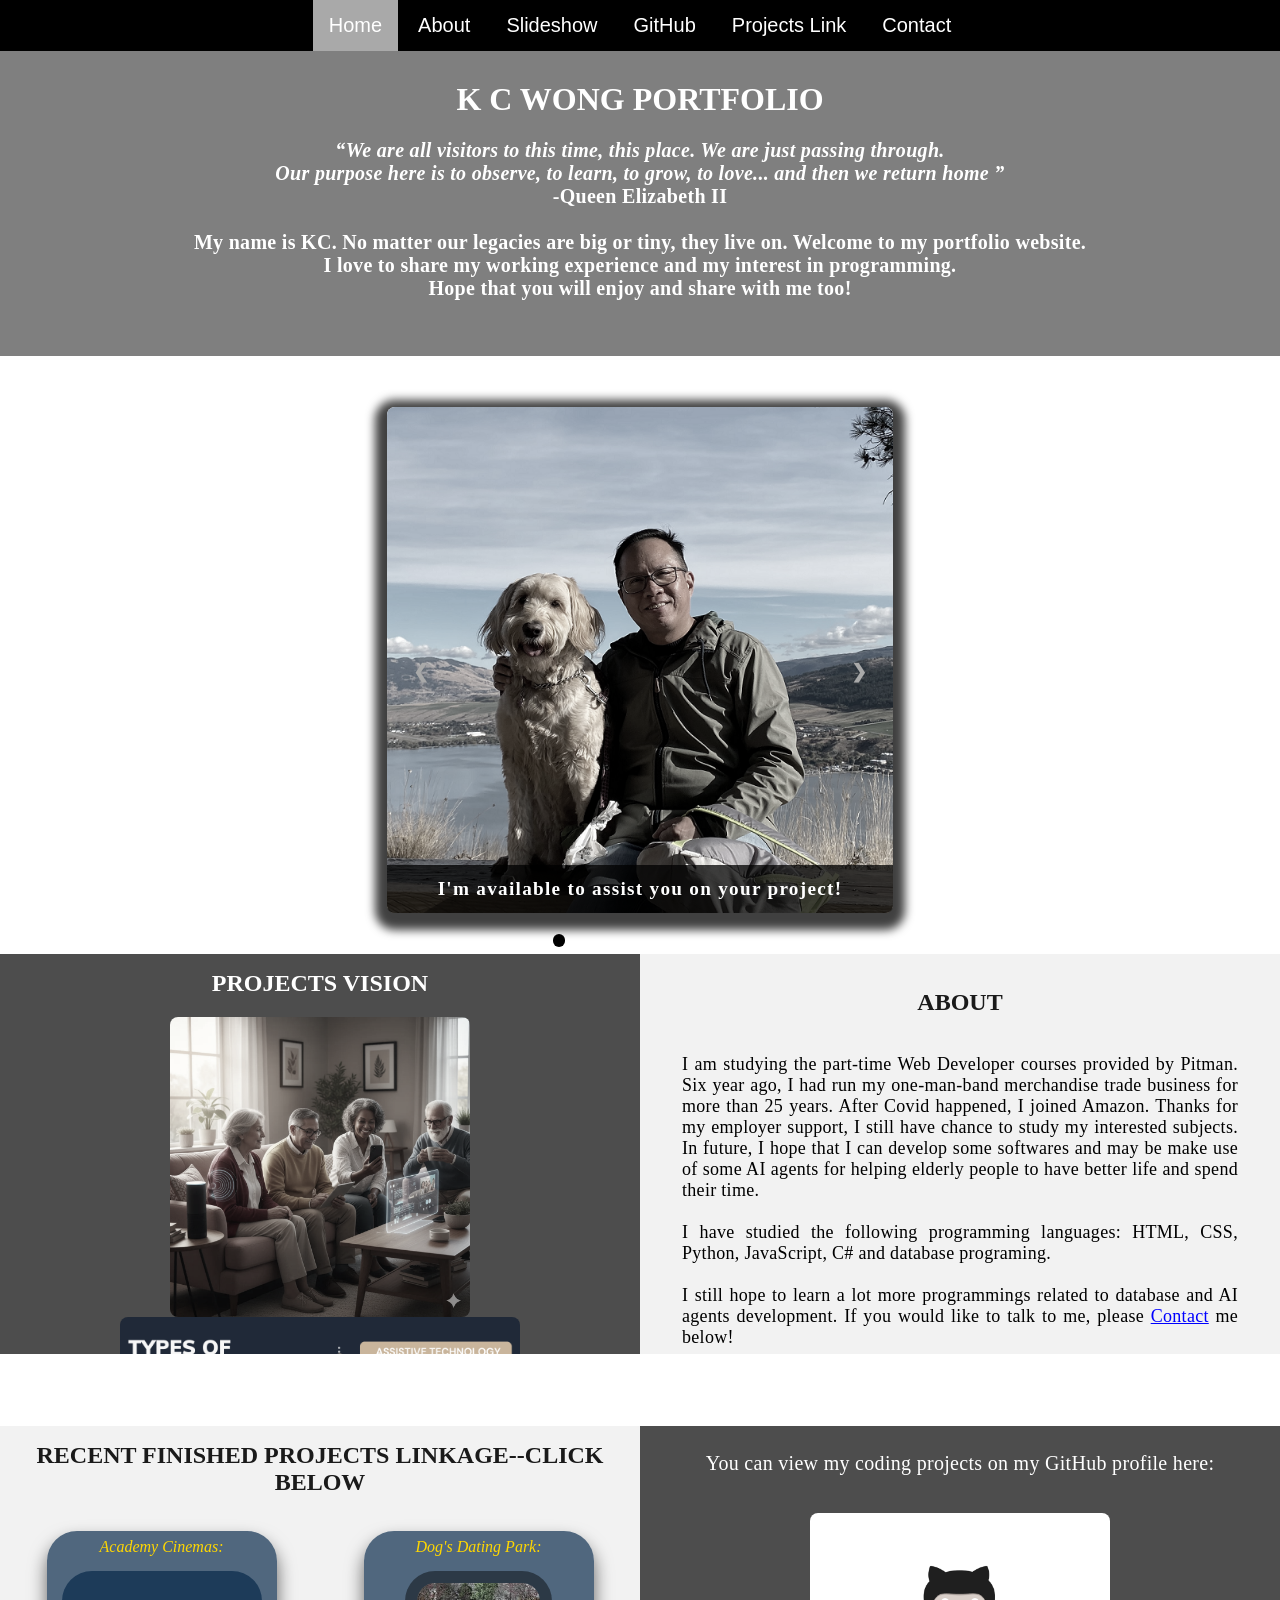
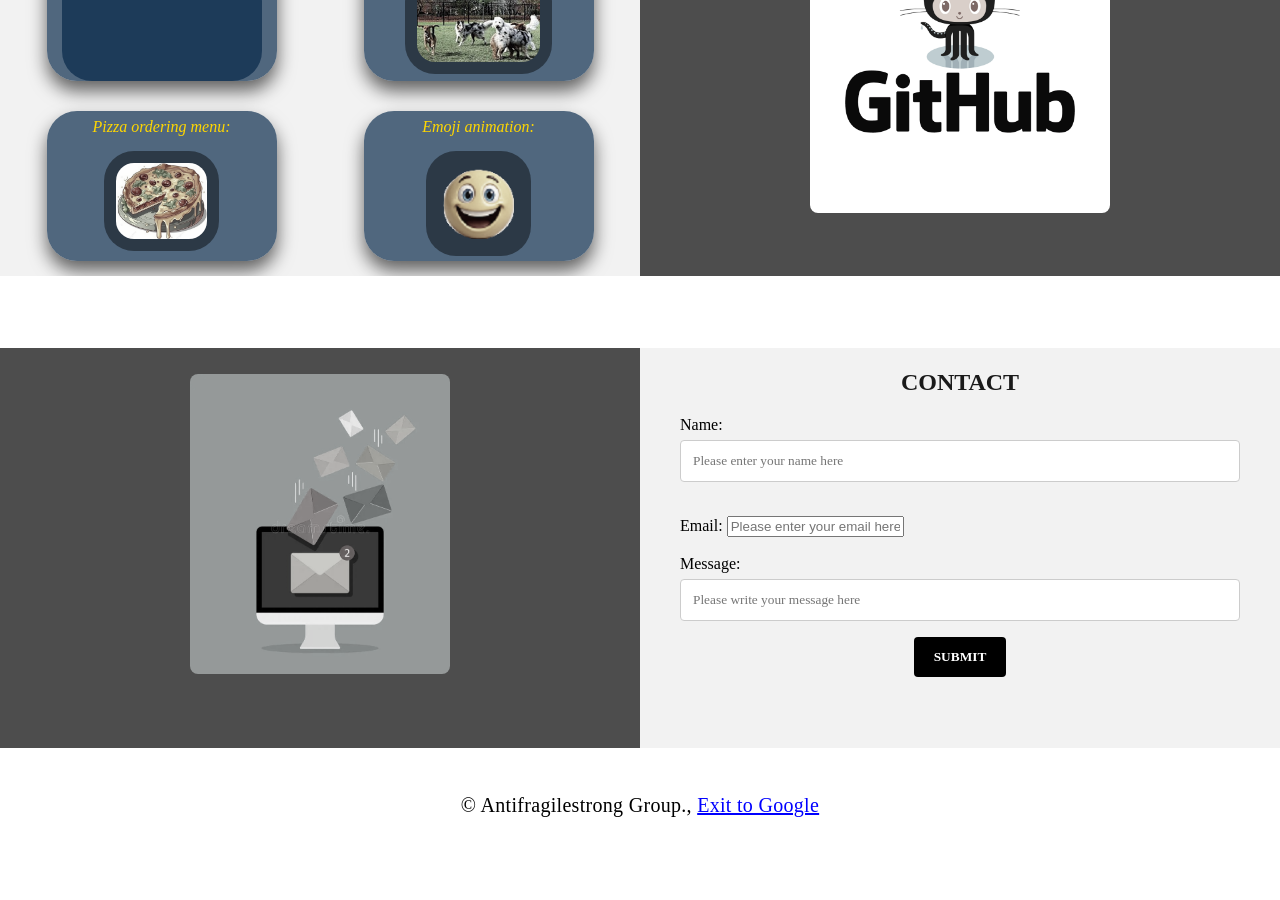
==== commit e6902368: "update website" ====
--- a/index.html
+++ b/index.html
@@ -186,27 +186,27 @@
                        
                         <a href="DDP_index.html" class="button-link" target="_blank">
                             <span style="font-size: medium; color: gold; font-style: italic;">Dog's Dating Park:<br></span>
-                            <img src="./images/Dogsrun.png" style="width: 70%; height: auto;"> 
+                            <img src="./images/Dogsrun.png" style="width: 70%; height: auto;" class="button-inn"> 
                         </a>
                         
                         <a href="Pizza.html" class="button-link" target="_blank">
                             <span style="font-size: medium; color: gold; font-style: italic;">Pizza ordering menu:<br></span>
-                            <img src="./images/Pizza_draw.png" style="width: 60%; height: auto;">
+                            <img src="./images/Pizza_draw.png" style="width: 55%; height: auto;" class="button-inn">
                         </a>
                         
                         <a href="basic_css_demo_1.html" class="button-link" target="_blank">
                             <span style="font-size: medium; color: gold; font-style: italic;">Emoji animation:</span>
-                            <img src="./images/Emoji.png" style="width: 45%; height: auto;">
+                            <img src="./images/Emoji.png" style="width: 50%; height: auto;" class="button-inn">
                         </a>
                 
                         <a href="calculator.html" class="button-link" target="_blank">
                             <span style="font-size: medium; color: gold; font-style: italic;">Calculator Apps:</span> 
-                            <img src="./images/Calculator.png" style="width: 40%; height: auto;">
+                            <img src="./images/Calculator.png" style="width: 42%; height: auto;" class="button-inn">
                         </a>
 
                         <a href="TicTacToe1.html" class="button-link" target="_blank">
                             <span style="font-size: medium; color: gold; font-style: italic;">Tic Tac Toe Game:</span> 
-                            <img src="./images/Tic_Tac_Toe.png" style="width: 50%; height: auto;">
+                            <img src="./images/Tic_Tac_Toe.png" style="width: 50%; height: auto;" class="button-inn">
                         </a>
 
                            
--- a/stylesheet/portfolio.css
+++ b/stylesheet/portfolio.css
@@ -446,7 +446,7 @@
 
     position: relative;
     margin: 15px auto;
-    width: 250px;
+    width: 230px;
     height: 150px;
 }
 
@@ -467,7 +467,7 @@
     overflow: hidden;
     position: relative;
     margin: 15px auto;
-    width: 250px;
+    width: 230px;
     height: 150px;
 }
 
@@ -504,7 +504,7 @@
 
 /* Slideshow section / container */
 #Slideshow_Container {
-    width: 35vw; /* Relative sizing of the container for the slidewshow set to 39.5% of the viewport width */
+    width: 39.5vw; /* Relative sizing of the container for the slidewshow set to 39.5% of the viewport width */
     height: auto; /* The height of the container is automatically adjusted based on the content it is displaying */
     padding-top: 4%; /* Adds a small padding to the top of the slideshow container */
     position: relative; /* This sets the container relative to its normal positioning */
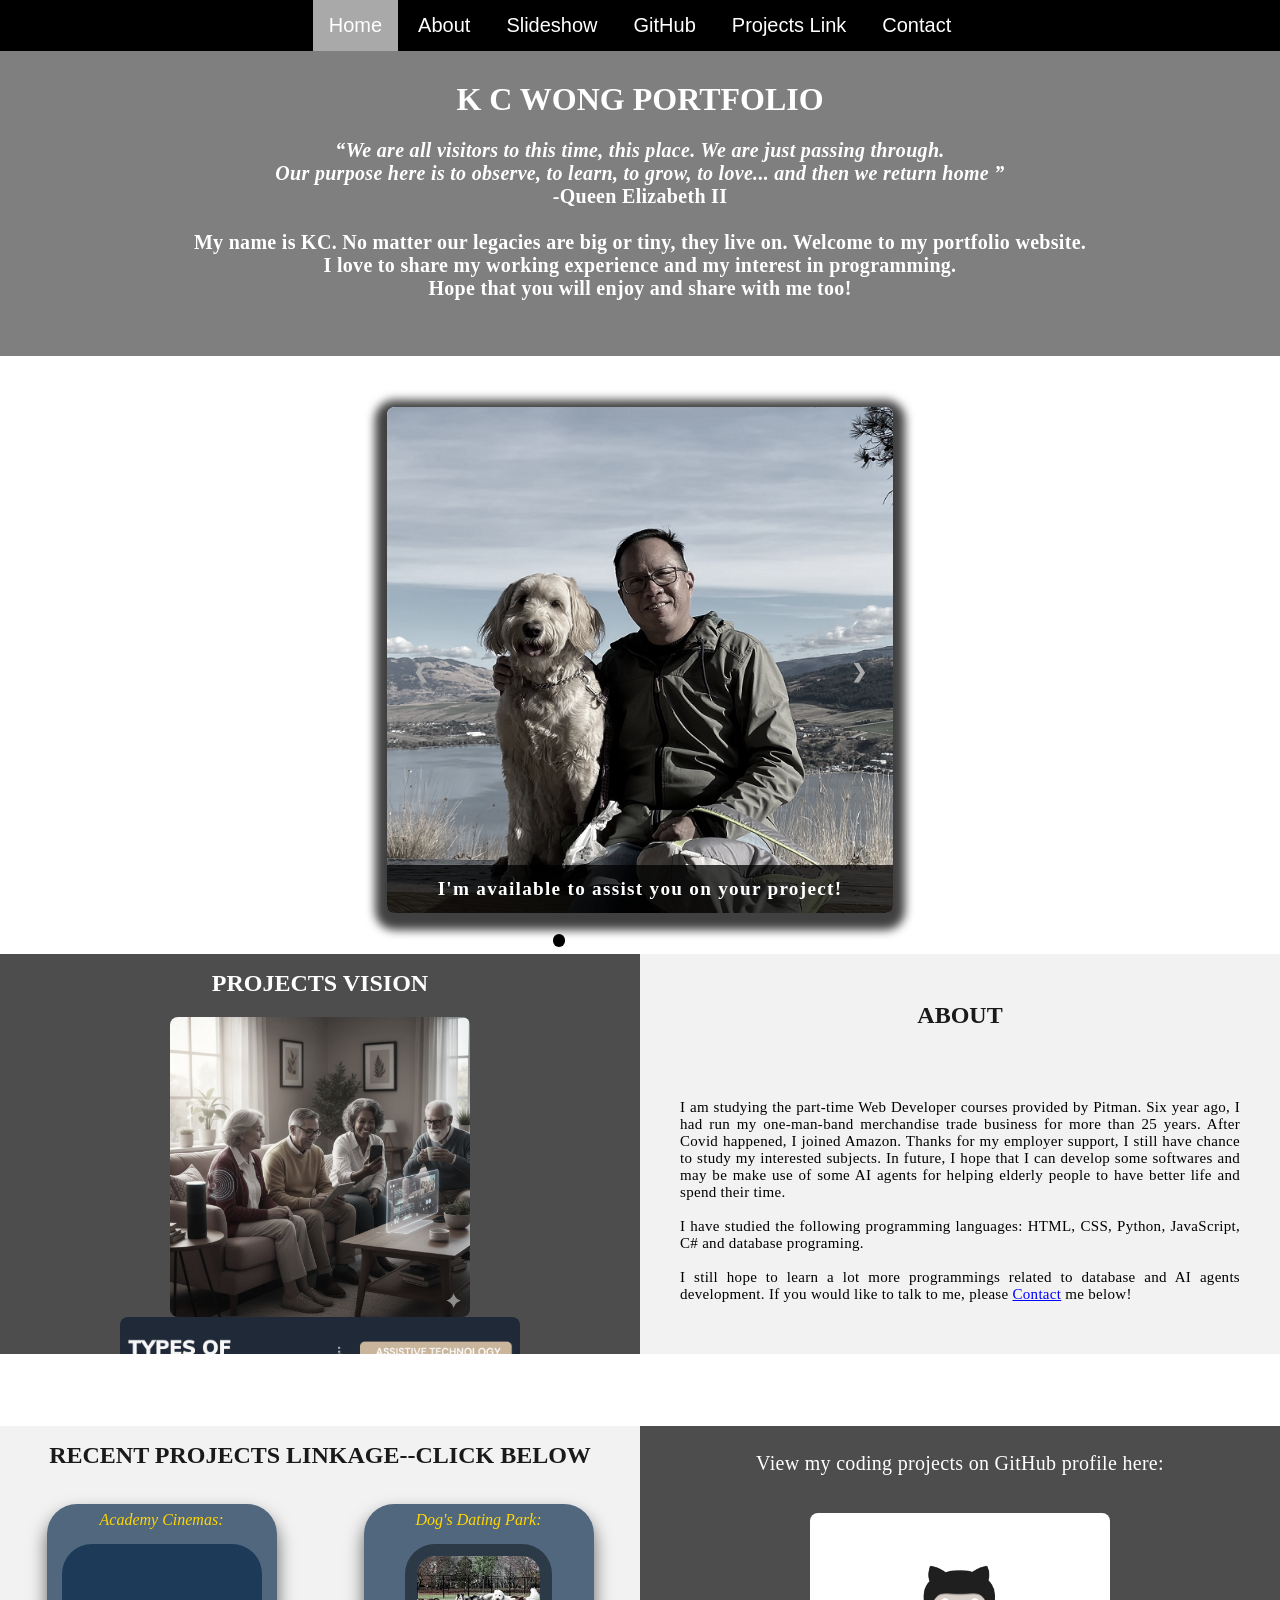
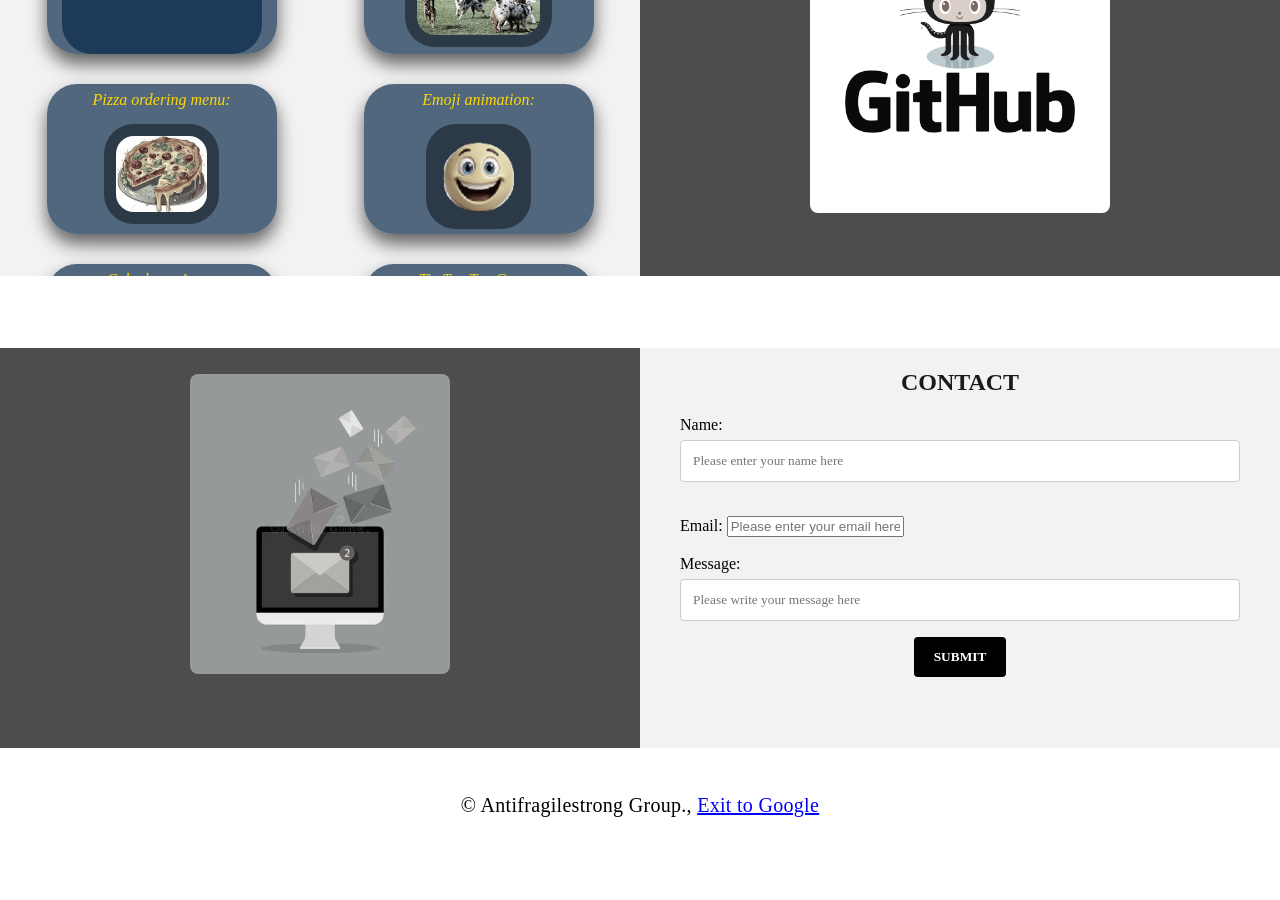
==== commit 89dc2fa5: "update project" ====
--- a/index.html
+++ b/index.html
@@ -145,7 +145,7 @@
             <!--Right column-->
             <div class="Column_0">
                 <h2>About</h2>
-                <p style="font-size: 18px;">
+                <p style="font-size: 15px;">
                     I am studying the part-time Web Developer courses provided by Pitman. Six year ago, I had run my one-man-band merchandise trade business for more than 25 years. After Covid happened, I joined Amazon. Thanks for my employer support, I still have chance to study my interested subjects. In future, I hope that I can develop some softwares and may be make use of some AI agents for helping elderly people to have better life and spend their time.  
                     <br>
                     <br>I have studied the following programming languages: HTML, CSS, Python, JavaScript, C# and database programing. 
@@ -168,7 +168,7 @@
         <div class="Row" id="ProjectsLink" id="GitHub">
             <!--Left column-->
             <div class="Column_1 Column_tall">
-                <h2>Recent finished Projects Linkage--Click below</h2>
+                <h2>Recent Projects Linkage--Click below</h2>
                
                 <div class="submenu">
                         
@@ -216,7 +216,7 @@
           
             <!--Right column-->
             <div class="Column_3 Column_tall" id="GitHub">
-                <p class="center white-text">You can view my coding projects on my GitHub profile here:</p>
+                <p class="center white-text">View my coding projects on GitHub profile here:</p>
                 <br>
                 <a href="https://github.com/antifragilestong" target="_blank"><img height="50%" src="./images/GitHub.png" alt="GitHub Logo"></a>
                 
--- a/stylesheet/portfolio.css
+++ b/stylesheet/portfolio.css
@@ -241,8 +241,8 @@
 .Column_0 {
     float: left;
     width: 50%; /* This ensures the column takes up half of the page width */
-    padding: 2px;
-    padding-top: 2%; /* This ensures there is space between the top of the column and our headings */
+    padding: 0px;
+    padding-top: 3%; /* This ensures there is space between the top of the column and our headings */
     height: 400px; /* This sets the height of the column to 400px -  this may need to be adjusted depending on the text you enter */
     background-color:#f2f2f2; /* Sets the background color of the columns with class Column_0 */
     overflow-y: auto;   /*scroll bars */
@@ -304,7 +304,7 @@
 .Column_3 {
     float: left;
     width: 50%;
-    padding: 10px;
+    padding: 5px;
     padding-top: 5%;
     height: 450px;
     background-color: #4d4d4d;
